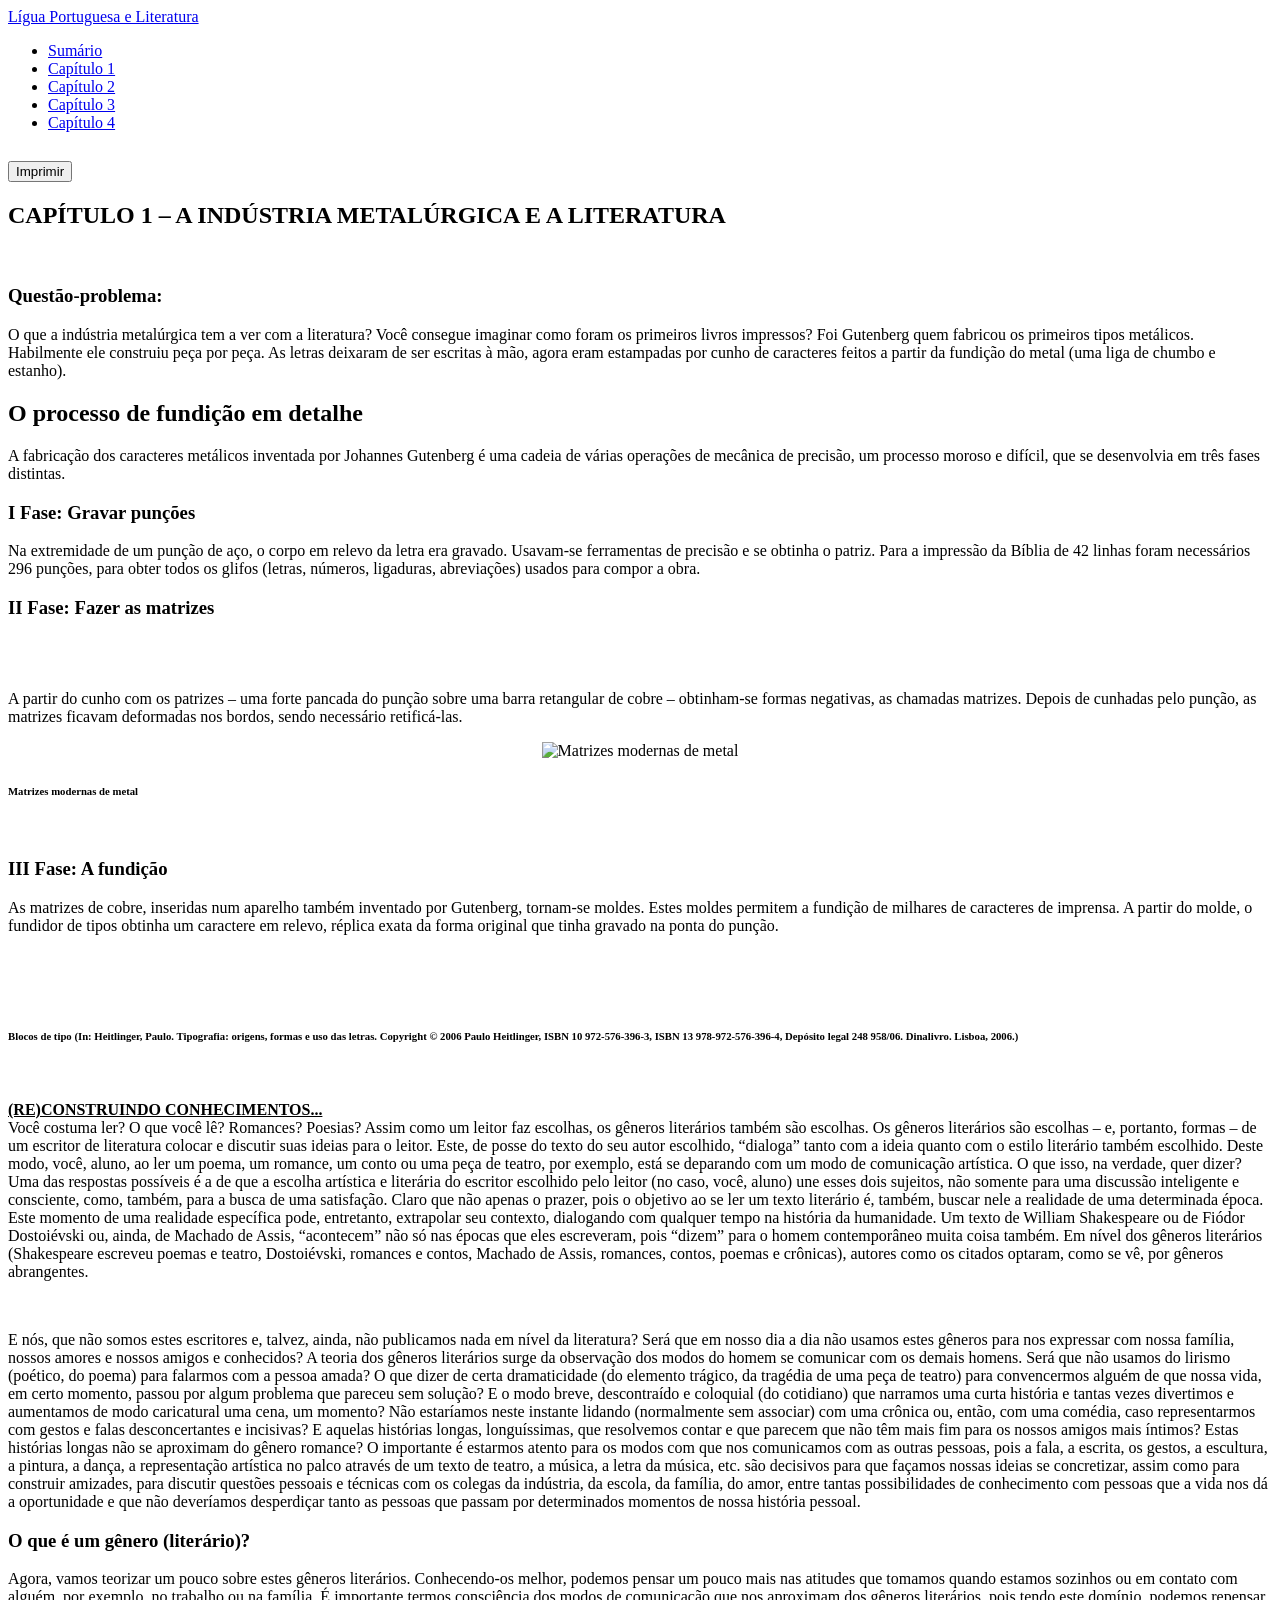
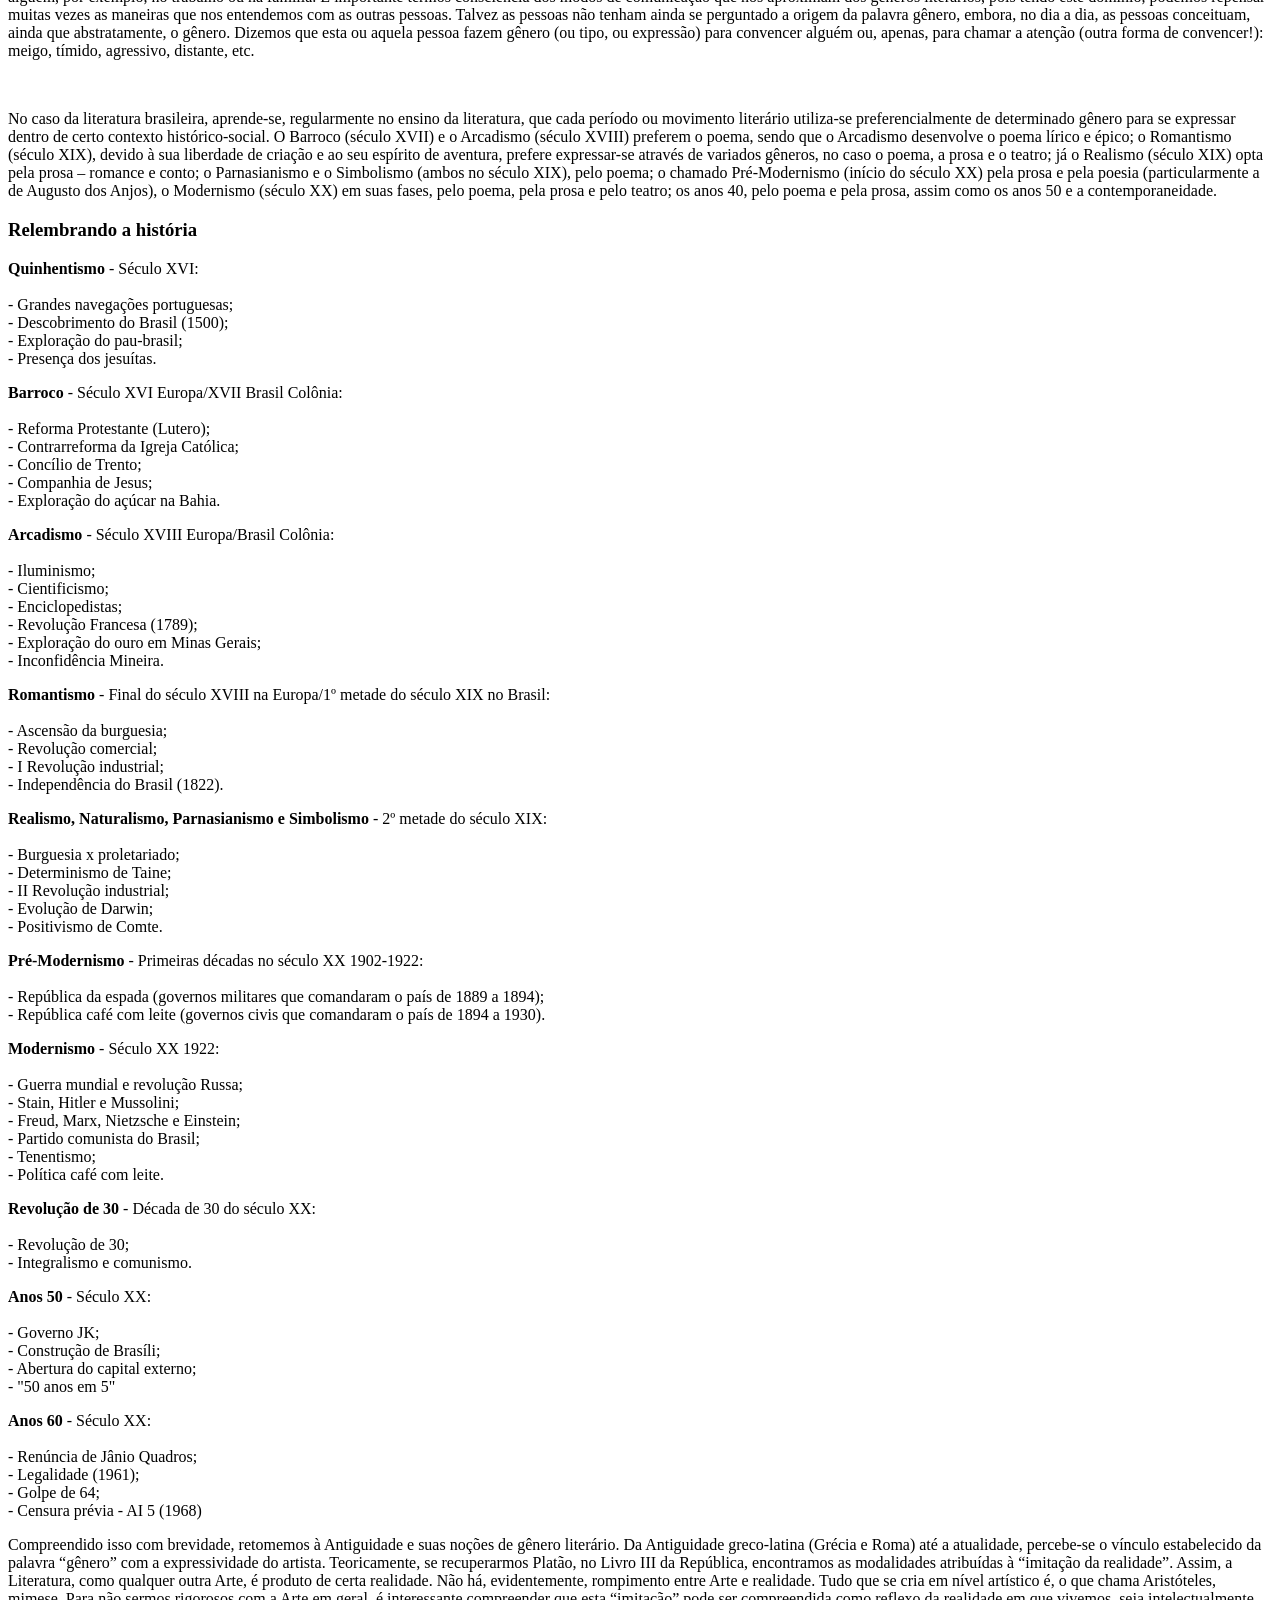
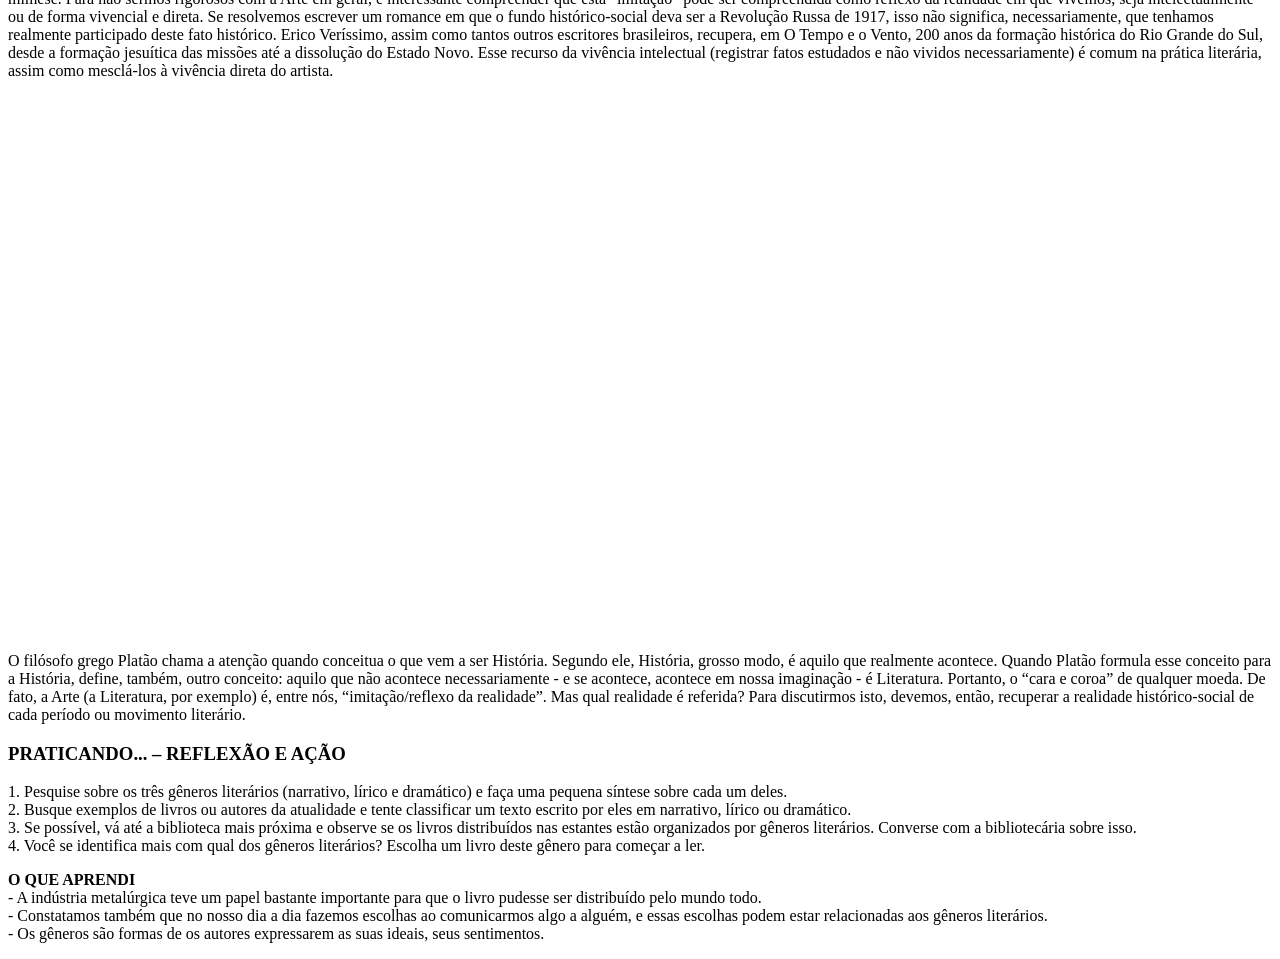
==== capitulo1.html @ 9f0abdf4 "." ====
<!DOCTYPE HTML>

<html>

<head>
	<title>Capítulo 1</title>
	<meta charset="utf-8" />
	<meta name="viewport" content="width=device-width, initial-scale=1, user-scalable=no" />
	<link rel="stylesheet" href="assets/css/main.css" />

	<noscript>
		<link rel="stylesheet" href="assets/css/noscript.css" /></noscript>
</head>

<body class="is-preload">

	<!-- Header -->
	<header id="header">
		<a href="index.html" class="title">Lígua Portuguesa e Literatura</a>
		<nav>
			<ul>
				<li><a href="index.html">Sumário</a></li>
				<li><a href="capitulo1.html" class="active">Capítulo 1</a></li>
				<li><a href="capitulo2.html">Capítulo 2</a></li>
				<li><a href="capitulo3.html">Capítulo 3</a></li>
				<li><a href="capitulo4.html">Capítulo 4</a></li>
			</ul>
		</nav>
	</header>

	<!-- Wrapper -->
	<div id="wrapper">
		<input type="button" style="margin-top: 1vw;" value="Imprimir" onClick="window.print()" />
		<!-- Main -->
		<section id="main" class="wrapper">
			<div class="inner">
				<h1 class="major">CAPÍTULO 1 – A INDÚSTRIA METALÚRGICA E A LITERATURA</h1>
				<span class="image fit"><img src="images/pic04.jpg" alt="" /></span>
				

				<h3><strong>Questão-problema:</strong></h3>
				<p>	O que a indústria metalúrgica tem a ver com a literatura? 
					Você consegue imaginar como foram os primeiros livros impressos?
					Foi Gutenberg quem fabricou os primeiros tipos metálicos. Habilmente ele construiu peça por peça. As letras deixaram de ser escritas à mão, 
					agora eram estampadas por cunho de caracteres feitos a partir da fundição do metal (uma liga de chumbo e estanho). 
				</p>

				<h2><strong>O processo de fundição em detalhe</strong></h2>
				<p> 
					A fabricação dos caracteres metálicos inventada por Johannes Gutenberg é uma cadeia de várias operações de mecânica de precisão, 
					um processo moroso e difícil, que se desenvolvia em três fases distintas.
				</p>	
					
				<h3><strong>I Fase: Gravar punções</strong></h3>
				
				<p>	
					Na extremidade de um punção de aço, o corpo em relevo da letra era gravado. Usavam-se ferramentas de precisão e se obtinha o patriz. 
					Para a impressão da Bíblia de 42 linhas foram necessários 296 punções, para obter todos os glifos (letras, números, ligaduras, abreviações) 
					usados para compor a obra.
				</p>

				<h3><strong>II Fase: Fazer as matrizes</strong></h3>
				
				<center>
					<img src="images/img2.png" alt="">
				</center>
				<br>

				<p>	
					A partir do cunho com os patrizes – uma forte pancada do punção sobre uma barra retangular de cobre – obtinham-se formas negativas, 
					as chamadas matrizes. Depois de cunhadas pelo punção, as matrizes ficavam deformadas nos bordos, sendo necessário retificá-las.
				</p>

				<center>
					<img src="images/img3.png" alt="Matrizes modernas de metal">
				</center>
				<h6>Matrizes modernas de metal</h6>
				<br>

				<h3><strong>III Fase: A fundição</strong></h3>

				<p>	
					As matrizes de cobre, inseridas num aparelho também inventado por Gutenberg, tornam-se moldes. Estes moldes permitem a 
					fundição de milhares de caracteres de imprensa. 
       				A partir do molde, o fundidor de tipos obtinha um caractere em relevo, réplica exata da forma original que tinha gravado na ponta do punção. 
				</p>

				<center>
					<img src="images/3.jpg" alt=""><br></br>
					<img src="images/4.jpg" alt="">
				</center>	
				
				<h6> 
					Blocos de tipo (In: Heitlinger, Paulo. Tipografia: origens, formas e uso das letras. Copyright © 2006
					Paulo Heitlinger, ISBN 10 972-576-396-3, ISBN 13 978-972-576-396-4, Depósito legal 248 958/06. Dinalivro. Lisboa, 2006.)
				</h6>
				<br>


				<p><strong><u>(RE)CONSTRUINDO CONHECIMENTOS...</u></strong><br>Você costuma ler? O que você lê? Romances? Poesias? Assim como um leitor faz 
					escolhas, os gêneros literários também são escolhas. Os gêneros literários são escolhas – e, portanto, formas – de um escritor 
					de literatura colocar e discutir suas ideias para o leitor. Este, de posse do texto do seu autor escolhido, “dialoga” tanto com 
					a ideia quanto com o estilo literário também escolhido. Deste modo, você, aluno, ao ler um poema, um romance, um conto ou uma 
					peça de teatro, por exemplo, está se deparando com um modo de comunicação artística. O que isso, na verdade, quer dizer? 
					Uma das respostas possíveis é a de que a escolha artística e literária do escritor escolhido pelo leitor (no caso, você, aluno) 
					une esses dois sujeitos, não somente para uma discussão inteligente e consciente, como, também, para a busca de uma satisfação. 
					Claro que não apenas o prazer, pois o objetivo ao se ler um texto literário é, também, buscar nele a realidade de uma determinada época. 
					Este momento de uma realidade específica pode, entretanto, extrapolar seu contexto, dialogando com qualquer tempo na história da humanidade. 
					Um texto de William Shakespeare ou de Fiódor Dostoiévski ou, ainda, de Machado de Assis, “acontecem” não só nas épocas que eles escreveram, 
					pois “dizem” para o homem contemporâneo muita coisa também. Em nível dos gêneros literários (Shakespeare escreveu poemas e teatro, 
					Dostoiévski, romances e contos, Machado de Assis, romances, contos, poemas e crônicas), autores como os citados optaram, como se vê, 
					por gêneros abrangentes. 
				</p>
				
					
					<span class="image fit"><img src="images/img4.png" alt="" /></span>
					<span class="image fit"><img src="images/img5.png" alt="" /></span>
					<span class="image fit"><img src="images/img6.png" alt="" /></span>
				
					<p>
						E nós, que não somos estes escritores e, talvez, ainda, não publicamos nada em nível da literatura? 
						Será que em nosso dia a dia não usamos estes gêneros para nos expressar com nossa família, nossos amores e 
						nossos amigos e conhecidos? A teoria dos gêneros literários surge da observação dos modos do homem se comunicar 
						com os demais homens. Será que não usamos do lirismo (poético, do poema) para falarmos com a pessoa amada? O que 
						dizer de certa dramaticidade (do elemento trágico, da tragédia de uma peça de teatro) para convencermos alguém de 
						que nossa vida, em certo momento, passou por algum problema que pareceu sem solução? E o modo breve, descontraído 
						e coloquial (do cotidiano) que narramos uma curta história e tantas vezes divertimos e aumentamos de modo caricatural 
						uma cena, um momento? Não estaríamos neste instante lidando (normalmente sem associar) com uma crônica ou, então, com 
						uma comédia, caso representarmos com gestos e falas desconcertantes e incisivas? E aquelas histórias longas, longuíssimas, 
						que resolvemos contar e que parecem que não têm mais fim para os nossos amigos mais íntimos? Estas histórias longas não se 
						aproximam do gênero romance? O importante é estarmos atento para os modos com que nos comunicamos com as outras pessoas, 
						pois a fala, a escrita, os gestos, a escultura, a pintura, a dança, a representação artística no palco através de um texto 
						de teatro, a música, a letra da música, etc. são decisivos para que façamos nossas ideias se concretizar, assim como para 
						construir amizades, para discutir questões pessoais e técnicas com os colegas da indústria, da escola, da família, do amor, 
						entre tantas possibilidades de conhecimento com pessoas que a vida nos dá a oportunidade e que não deveríamos desperdiçar 
						tanto as pessoas que passam por determinados momentos de nossa história pessoal.
					</p>

					<h3><strong>O que é um gênero (literário)?</strong></h3>

				<p>	
					Agora, vamos teorizar um pouco sobre estes gêneros literários. Conhecendo-os melhor, podemos pensar um pouco mais nas atitudes 
					que tomamos quando estamos sozinhos ou em contato com alguém, por exemplo, no trabalho ou na família. É importante termos 
					consciência dos modos de comunicação que nos aproximam dos gêneros literários, pois tendo este domínio, podemos repensar muitas 
					vezes as maneiras que nos entendemos com as outras pessoas. Talvez as pessoas não tenham ainda se perguntado a origem da palavra 
					gênero, embora, no dia a dia, as pessoas conceituam, ainda que abstratamente, o gênero. Dizemos que esta ou aquela pessoa fazem 
					gênero (ou tipo, ou expressão) para convencer alguém ou, apenas, para chamar a atenção (outra forma de convencer!): meigo, tímido, 
					agressivo, distante, etc.
				 </p>
				 
				 <span class="image fit"><img src="images/img7.png" alt="" /></span>

				<p>
					No caso da literatura brasileira, aprende-se, regularmente no ensino da literatura, que cada período ou movimento literário 
					utiliza-se preferencialmente de determinado gênero para se expressar dentro de certo contexto histórico-social. O Barroco (século XVII) 
					e o Arcadismo (século XVIII) preferem o poema, sendo que o Arcadismo desenvolve o poema lírico e épico; o Romantismo (século XIX), 
					devido à sua liberdade de criação e ao seu espírito de aventura, prefere expressar-se através de variados gêneros, no caso o poema, 
					a prosa e o teatro; já o Realismo (século XIX) opta pela prosa – romance e conto; o Parnasianismo e o Simbolismo (ambos no século XIX), 
					pelo poema; o chamado Pré-Modernismo (início do século XX) pela prosa e pela poesia (particularmente a de Augusto dos Anjos), 
					o Modernismo (século XX) em suas fases, pelo poema, pela prosa e pelo teatro; os anos 40, pelo poema e pela prosa, assim como os 
					anos 50 e a contemporaneidade. 
				</p>

				<h3><strong>Relembrando a história</strong></h3>

				<p>
					<b>	Quinhentismo</b> - Século XVI: <br><br>
					- Grandes navegações portuguesas; <br>
					- Descobrimento do Brasil (1500); <br>
					- Exploração do pau-brasil; <br>
					- Presença dos jesuítas. <br>
				</p>
				<p>
					<b>	Barroco</b> - Século XVI Europa/XVII Brasil Colônia: <br><br>
					- Reforma Protestante (Lutero); <br>
					- Contrarreforma da Igreja Católica; <br>
					- Concílio de Trento; <br>
					- Companhia de Jesus; <br>
					- Exploração do açúcar na Bahia. <br>
				</p>
				<p>
					<b>	Arcadismo</b> - Século XVIII Europa/Brasil Colônia: <br><br>
					- Iluminismo;<br>
					- Cientificismo;<br>
					- Enciclopedistas;<br>
					- Revolução Francesa (1789);<br>
					- Exploração do ouro em Minas Gerais;<br>
					- Inconfidência Mineira.<br>
				</p>
				
				<p>
					<b>	Romantismo </b> - Final do século XVIII na Europa/1º metade do século XIX no Brasil: <br><br>
					- Ascensão da burguesia;<br>
					- Revolução comercial;<br>
					- I Revolução industrial;<br>
					- Independência do Brasil (1822).<br>
				</p>
				<p>
					<b>	Realismo, Naturalismo, Parnasianismo e Simbolismo</b> - 2º metade do século XIX: <br><br>
					- Burguesia x proletariado;<br>
					- Determinismo de Taine;<br>
					- II Revolução industrial;<br>
					- Evolução de Darwin;<br>
					- Positivismo de Comte.<br>
				</p>
				<p>
					<b>	Pré-Modernismo</b> - Primeiras décadas no século XX 1902-1922: <br><br>
					- República da espada (governos militares que comandaram o país de 1889 a 1894);<br>
					- República café com leite (governos civis que comandaram o país de 1894 a 1930).<br>
				</p>
				<p>
					<b>	Modernismo</b> - Século XX 1922: <br><br>
					- Guerra mundial e revolução Russa; <br>
					- Stain, Hitler e Mussolini; <br>
					- Freud, Marx, Nietzsche e Einstein; <br>
					- Partido comunista do Brasil; <br>
					- Tenentismo; <br>
					- Política café com leite. <br>
				</p>
				<p>
					<b>	Revolução de 30</b> -  Década de 30 do século XX:<br><br>
					- Revolução de 30;<br>
					- Integralismo e comunismo.<br>
				</p>
				<p>
					<b>	Anos 50</b> - Século XX:<br><br>
					- Governo JK;<br>
					- Construção de Brasíli;<br>
					- Abertura do capital externo;<br>
					- "50 anos em 5" <br>
				</p>
				<p>
					<b>Anos 60</b> - Século XX: <br><br>
					- Renúncia de Jânio Quadros;<br>
					- Legalidade (1961);<br>
					- Golpe de 64;<br>
					- Censura prévia - AI 5 (1968)<br>
				</p>

				<p>
					Compreendido isso com brevidade, retomemos à Antiguidade e suas noções de gênero literário. Da Antiguidade 
					greco-latina (Grécia e Roma) até a atualidade, percebe-se o vínculo estabelecido da palavra “gênero” com a 
					expressividade do artista. Teoricamente, se recuperarmos Platão, no Livro III da República, encontramos as modalidades 
					atribuídas à “imitação da realidade”. Assim, a Literatura, como qualquer outra Arte, é produto de certa realidade. 
					Não há, evidentemente, rompimento entre Arte e realidade. Tudo que se cria em nível artístico é, o que chama Aristóteles, 
					mimese. Para não sermos rigorosos com a Arte em geral, é interessante compreender que esta “imitação” pode ser compreendida 
					como reflexo da realidade em que vivemos, seja intelectualmente ou de forma vivencial e direta. Se resolvemos escrever um 
					romance em que o fundo histórico-social deva ser a Revolução Russa de 1917, isso não significa, necessariamente, que tenhamos 
					realmente participado deste fato histórico. Erico Veríssimo, assim como tantos outros escritores brasileiros, recupera, em O Tempo 
					e o Vento, 200 anos da formação histórica do Rio Grande do Sul, desde a formação jesuítica das missões até a dissolução do Estado Novo. 
					Esse recurso da vivência intelectual (registrar fatos estudados e não vividos necessariamente) é comum na prática literária, assim como 
					mesclá-los à vivência direta do artista.

				</p> <br>

				<span class="image fit"><img src="images/img8.png" alt="" /></span>	

			<center>
				<iframe width="100%" height="500" src="https://www.youtube.com/embed/KnZgnpbXT2A" frameborder="0" allow="accelerometer; autoplay; 
				encrypted-media; gyroscope; picture-in-picture" allowfullscreen></iframe>
			</center>

			<p>
				O filósofo grego Platão chama a atenção quando conceitua o que vem a ser História. Segundo ele, História, grosso modo, é aquilo 
				que realmente acontece. Quando Platão formula esse conceito para a História, define, também, outro conceito: aquilo que não acontece 
				necessariamente - e se acontece, acontece em nossa imaginação - é Literatura. Portanto, o “cara e coroa” de qualquer moeda. De fato, 
				a Arte (a Literatura, por exemplo) é, entre nós, “imitação/reflexo da realidade”. Mas qual realidade é referida? Para discutirmos isto, 
				devemos, então, recuperar a realidade histórico-social de cada período ou movimento literário. 
			</p>

			<h3><strong>PRATICANDO... – REFLEXÃO E AÇÃO </strong></h3>

			<p>
				1.	Pesquise sobre os três gêneros literários (narrativo, lírico e dramático) e faça uma pequena síntese sobre cada um deles. <br>
				2.	Busque exemplos de livros ou autores da atualidade e tente classificar um texto escrito por eles em narrativo, lírico ou dramático. <br>
				3.	Se possível, vá até a biblioteca mais próxima e observe se os livros distribuídos nas estantes estão organizados por gêneros literários. Converse com a bibliotecária sobre isso. <br>
				4.	Você se identifica mais com qual dos gêneros literários? Escolha um livro deste gênero para começar a ler. <br>

			</p>

			<p>
				<b>O QUE APRENDI </b> <br>
				- A indústria metalúrgica teve um papel bastante importante para que o livro pudesse ser distribuído pelo mundo todo. <br>
				- Constatamos também que no nosso dia a dia fazemos escolhas ao comunicarmos algo a alguém, e essas escolhas podem estar relacionadas aos gêneros literários. <br>
				- Os gêneros são formas de os autores expressarem as suas ideais, seus sentimentos. <br>


			</p>
			
				</div>









		</section>

	</div>

	<!-- Scripts -->
	<script src="assets/js/jquery.min.js"></script>
	<script src="assets/js/jquery.scrollex.min.js"></script>
	<script src="assets/js/jquery.scrolly.min.js"></script>
	<script src="assets/js/browser.min.js"></script>
	<script src="assets/js/breakpoints.min.js"></script>
	<script src="assets/js/util.js"></script>
	<script src="assets/js/main.js"></script>

</body>

</html>
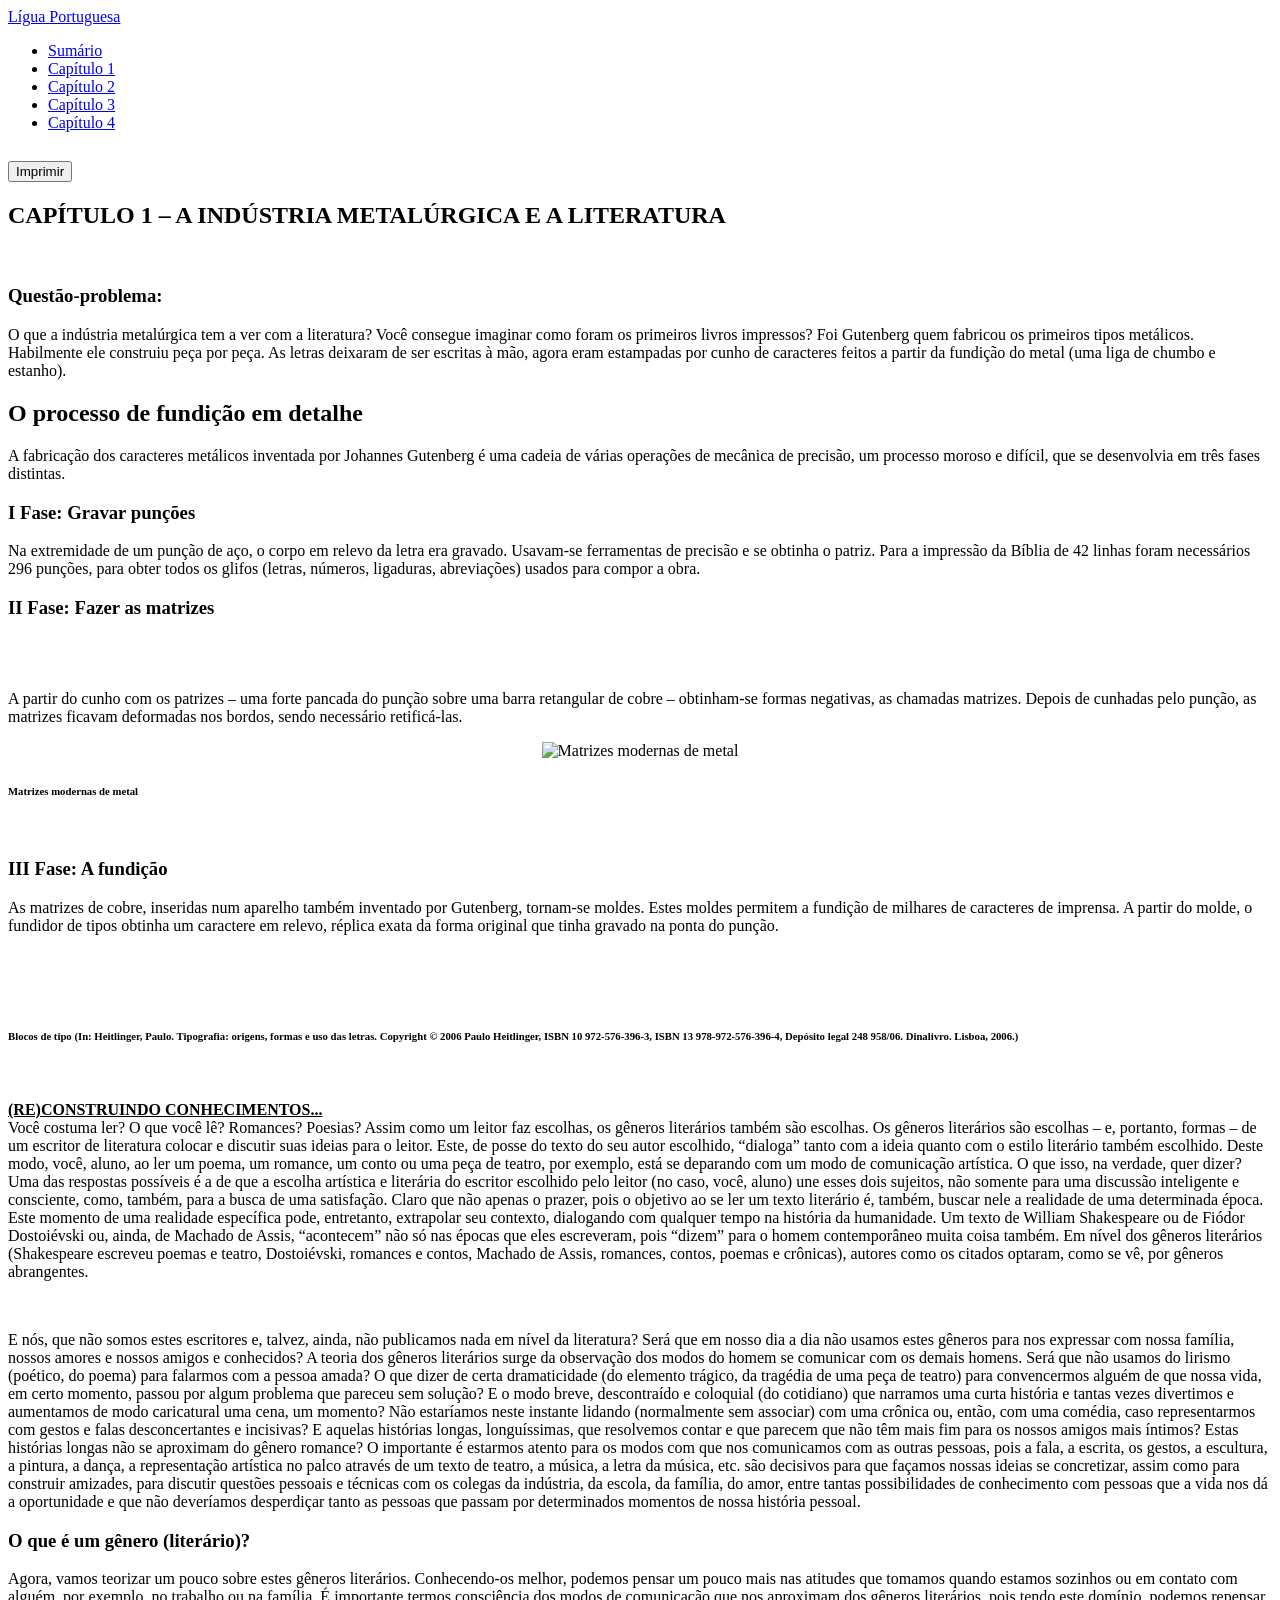
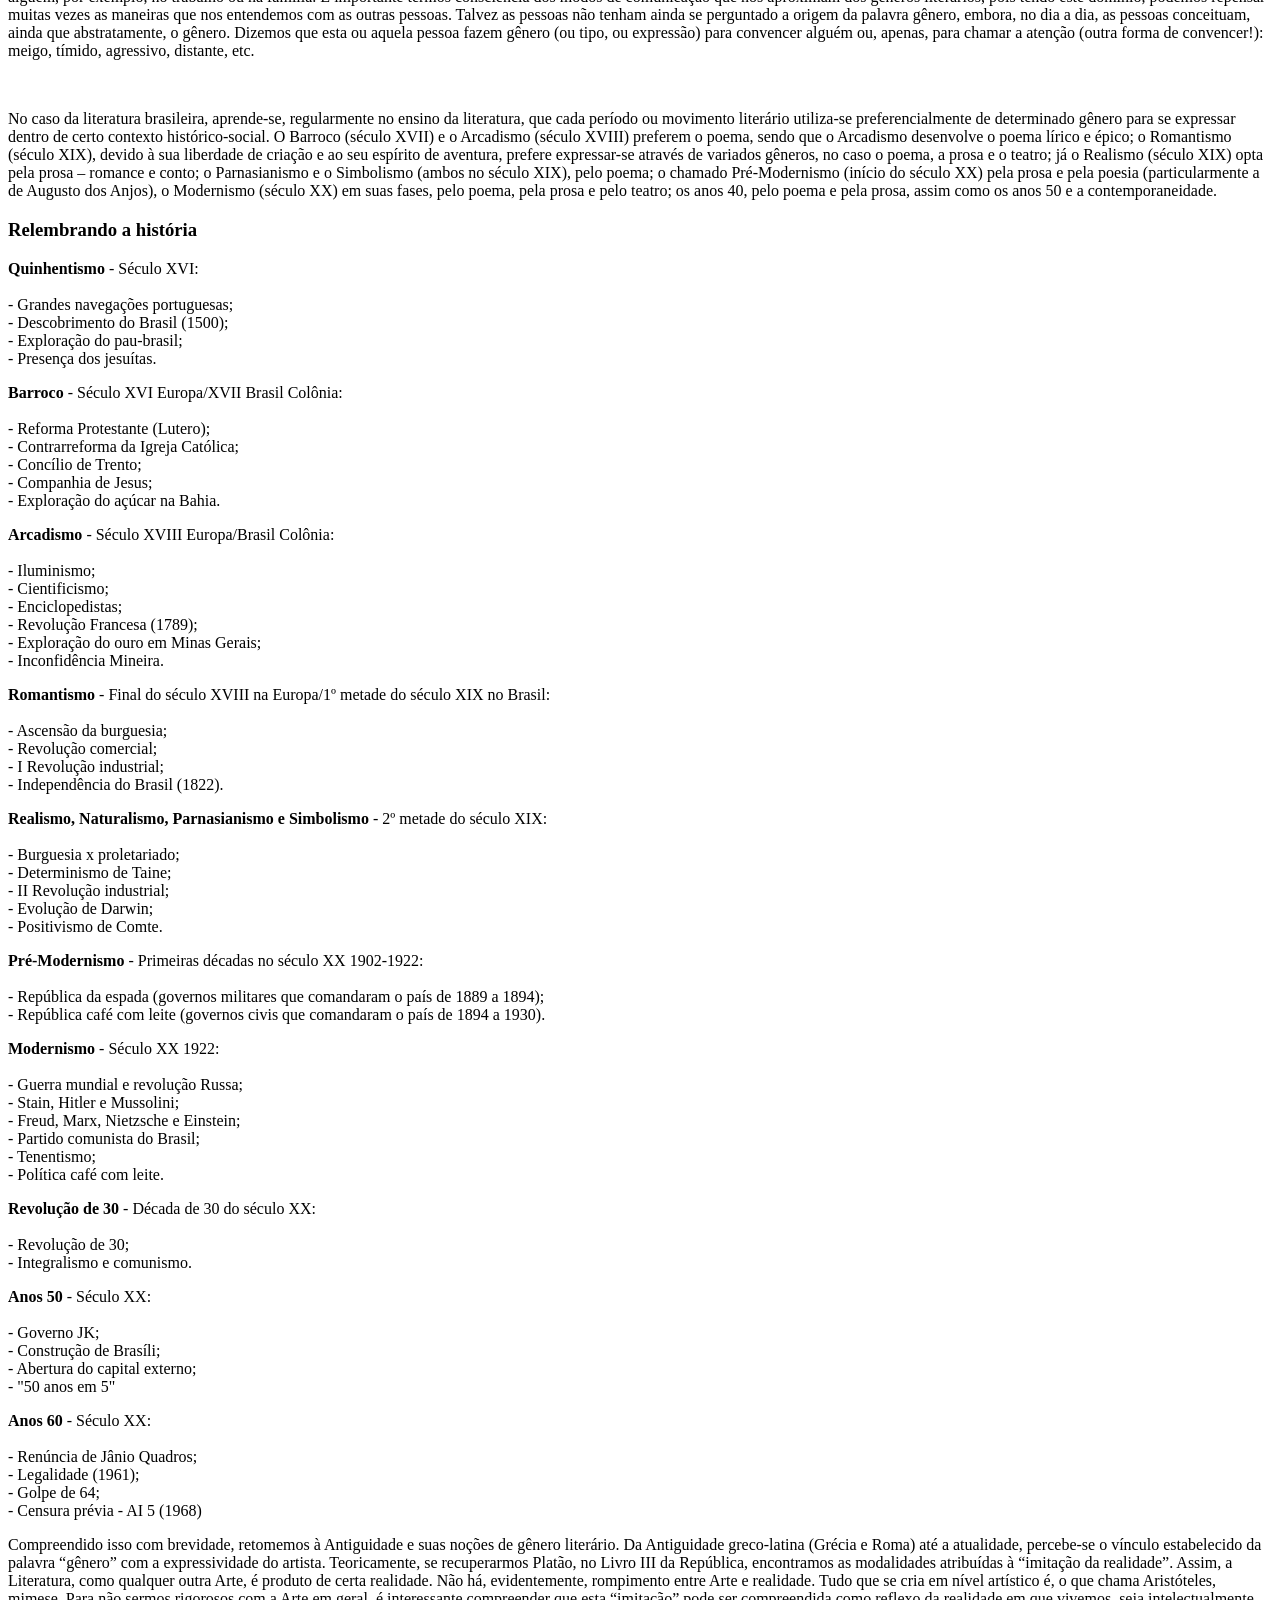
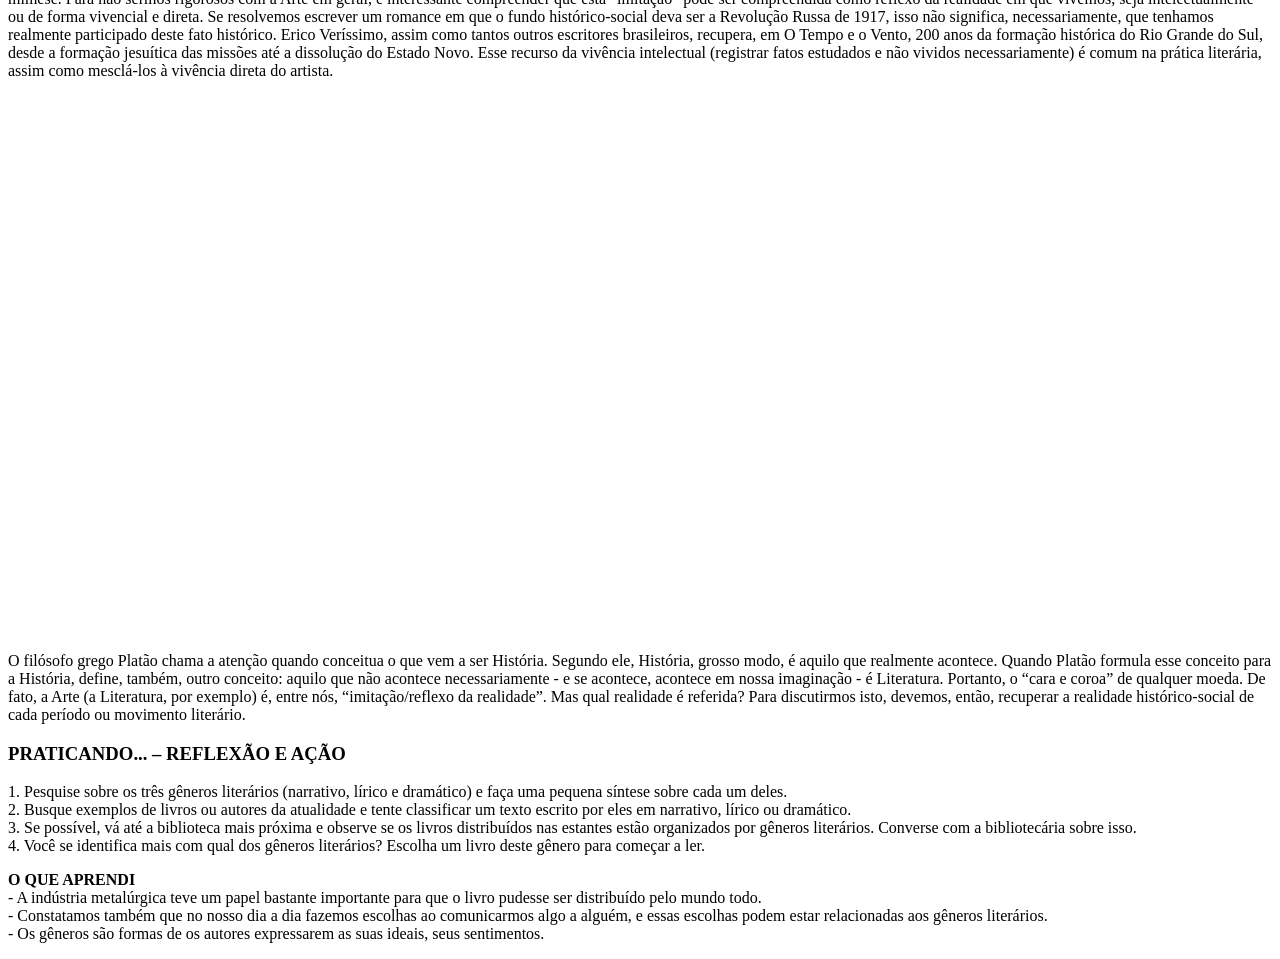
==== commit 07c6142f: "." ====
--- a/capitulo1.html
+++ b/capitulo1.html
@@ -16,7 +16,7 @@
 
 	<!-- Header -->
 	<header id="header">
-		<a href="index.html" class="title">Lígua Portuguesa e Literatura</a>
+		<a href="index.html" class="title">Lígua Portuguesa</a>
 		<nav>
 			<ul>
 				<li><a href="index.html">Sumário</a></li>
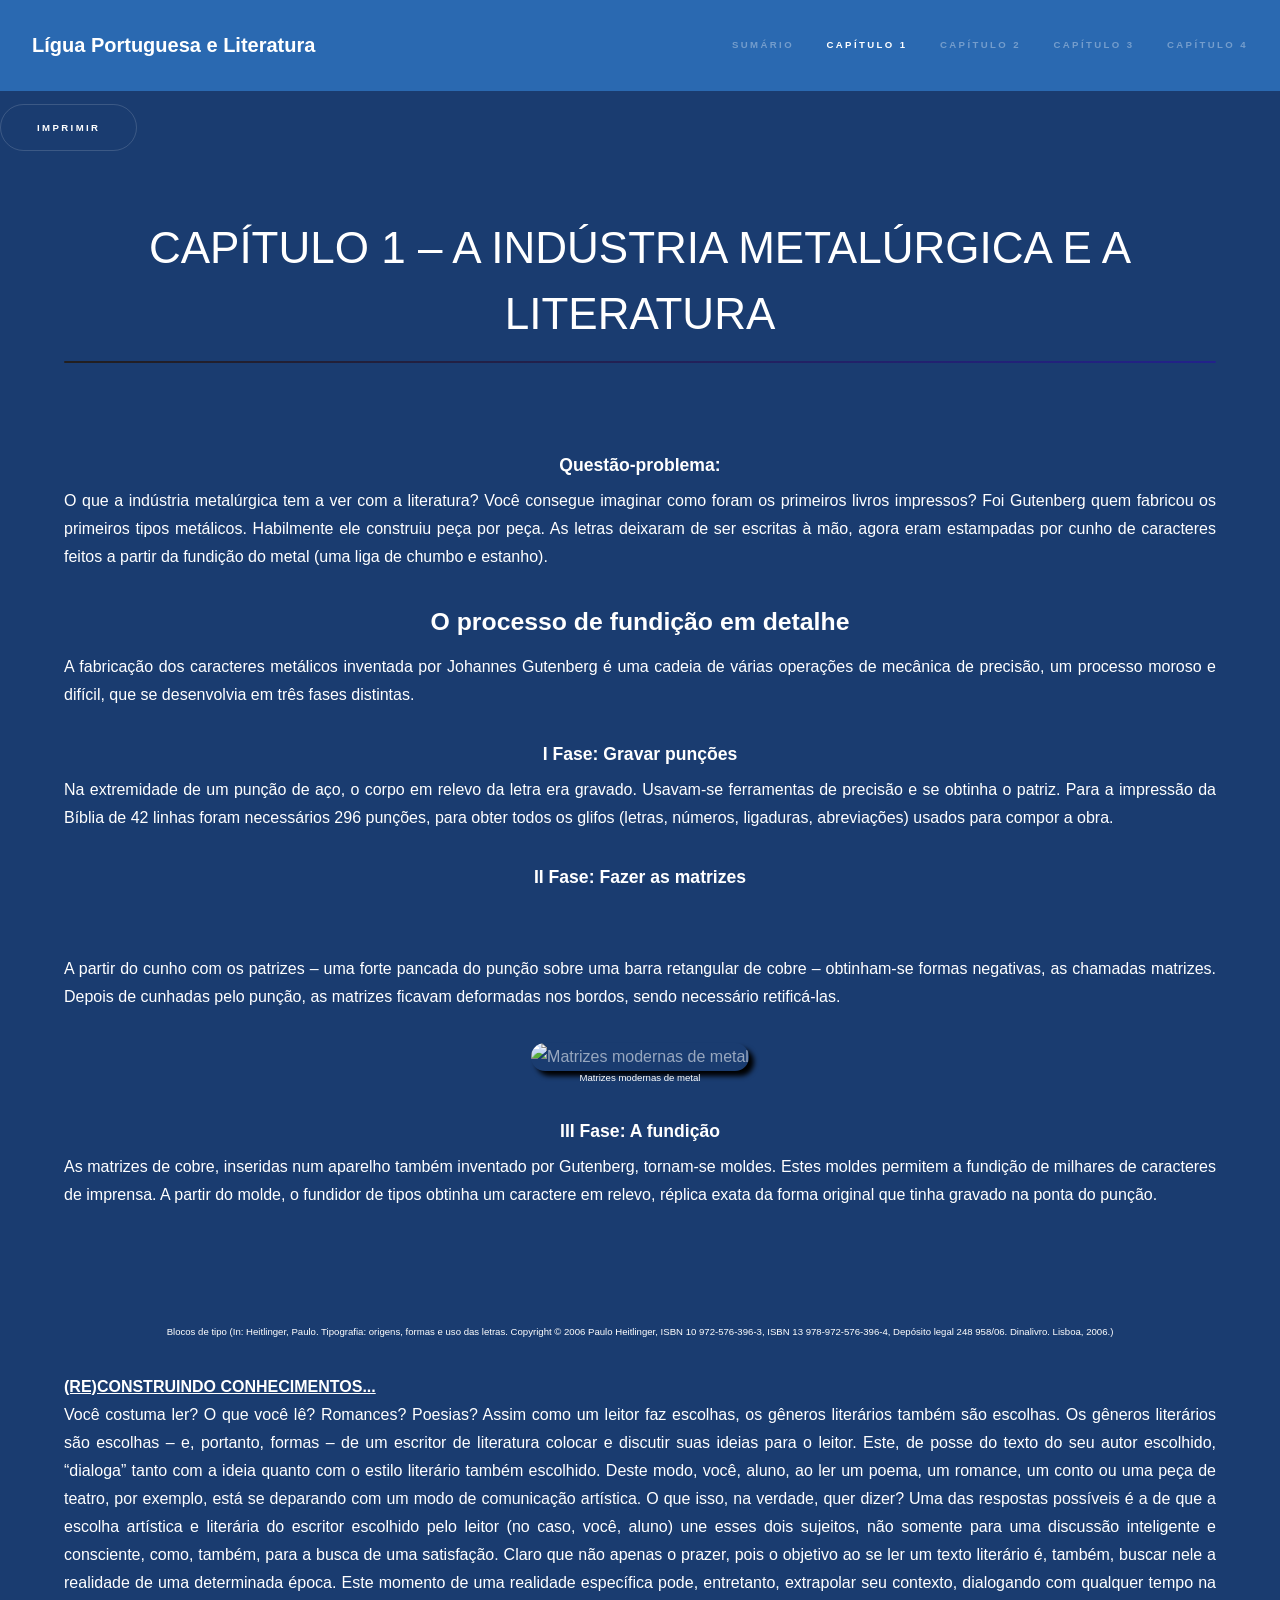
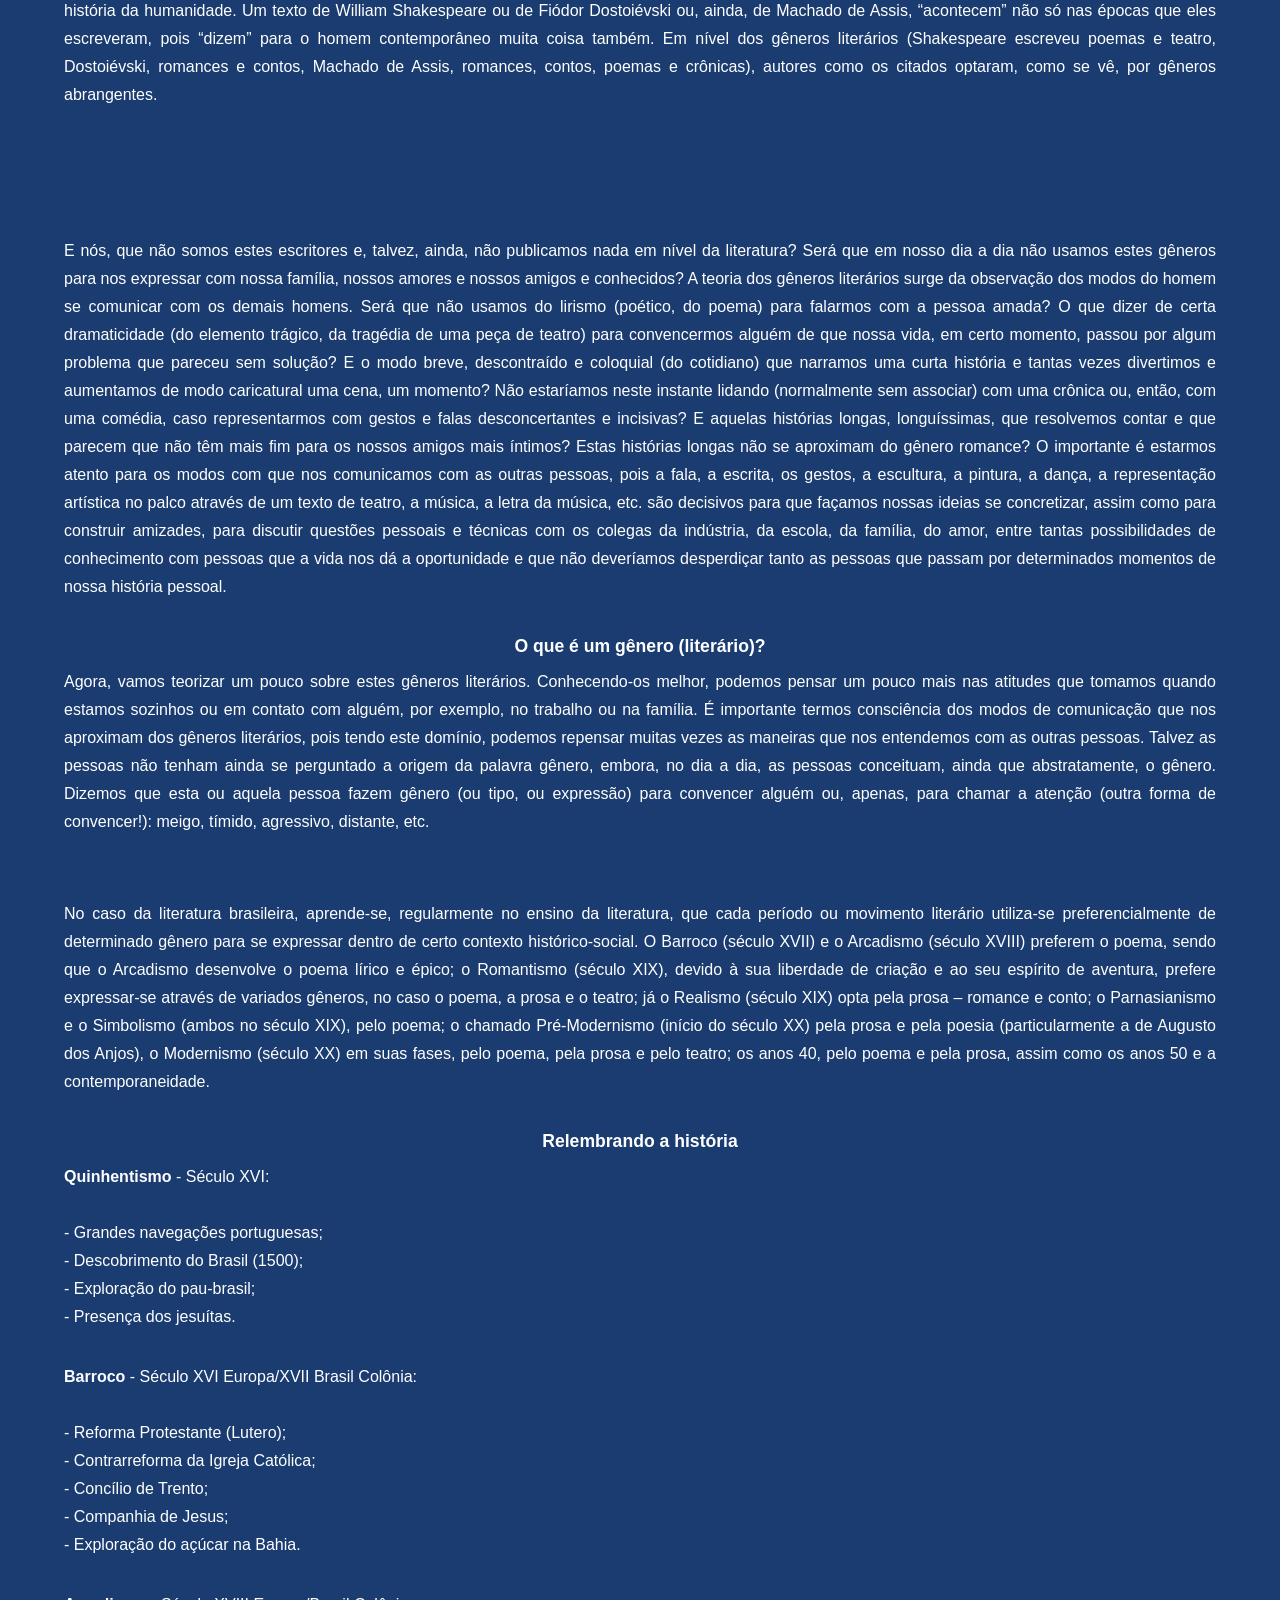
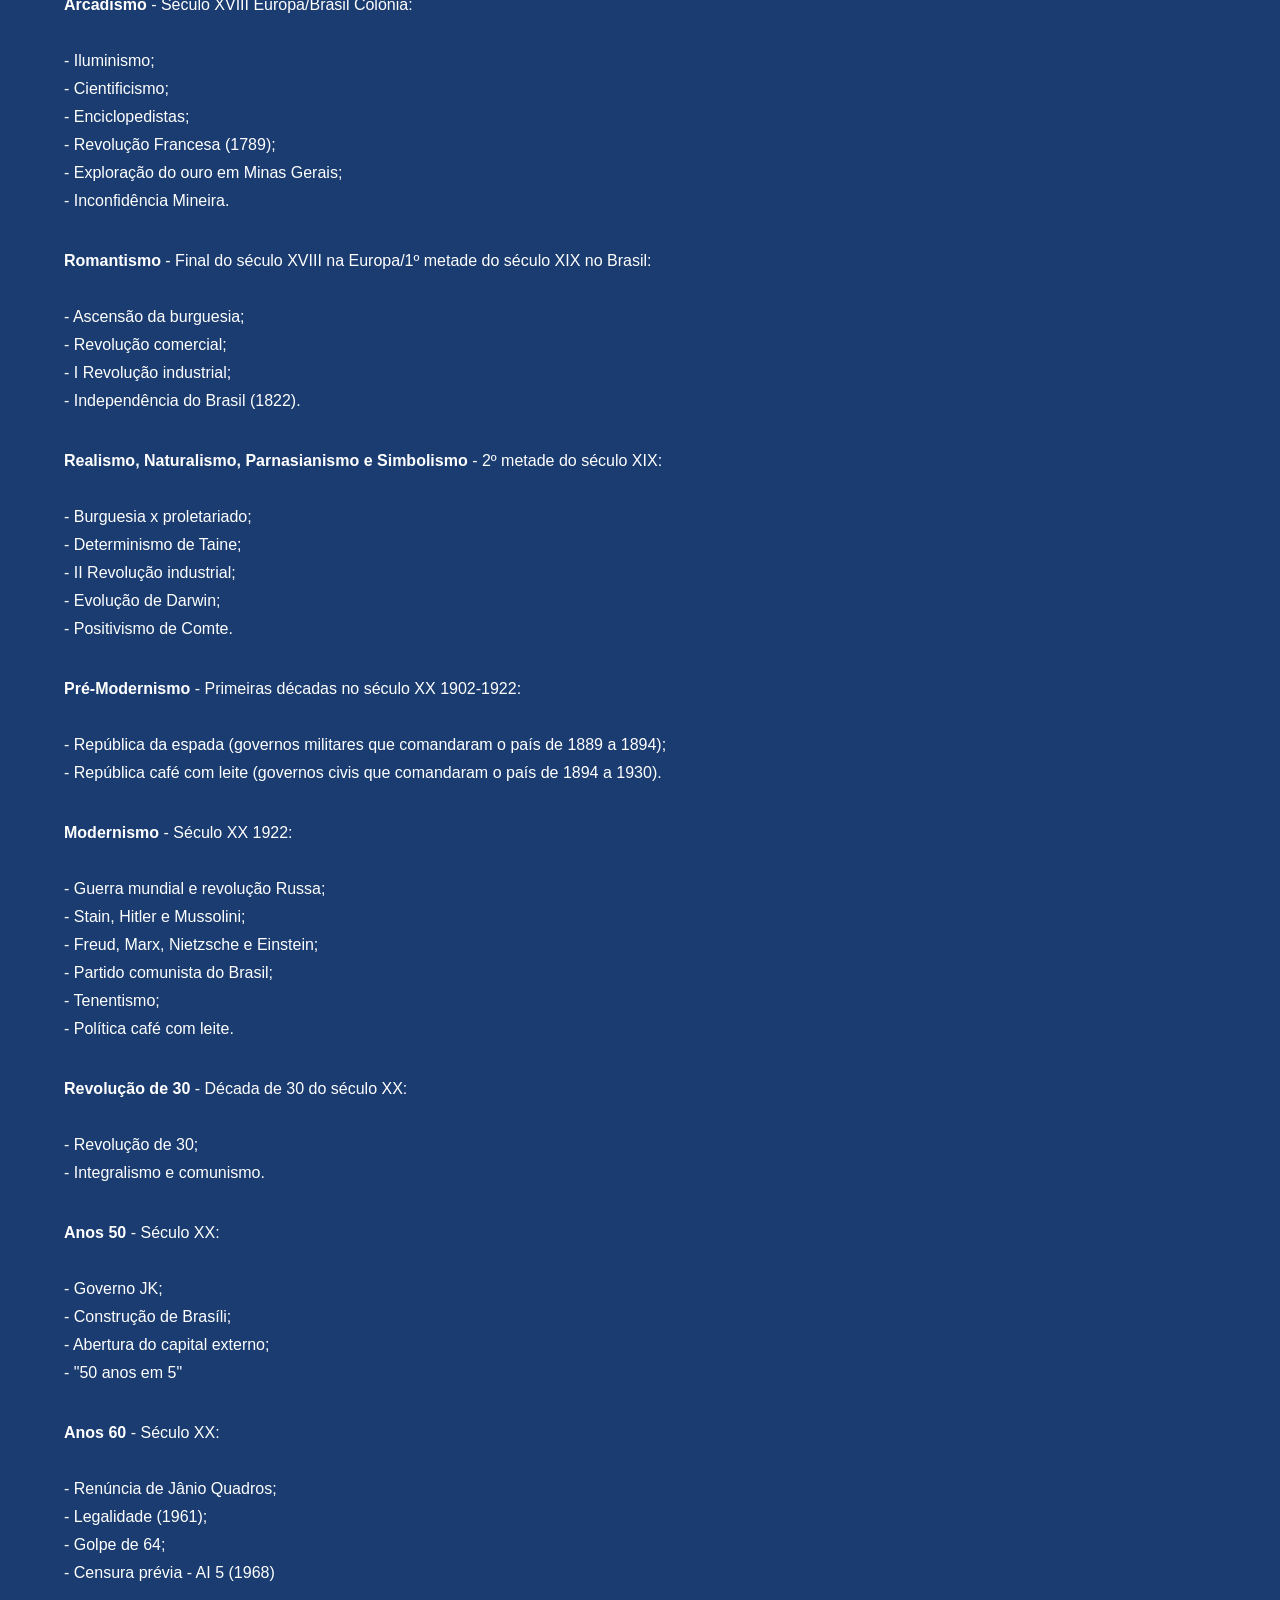
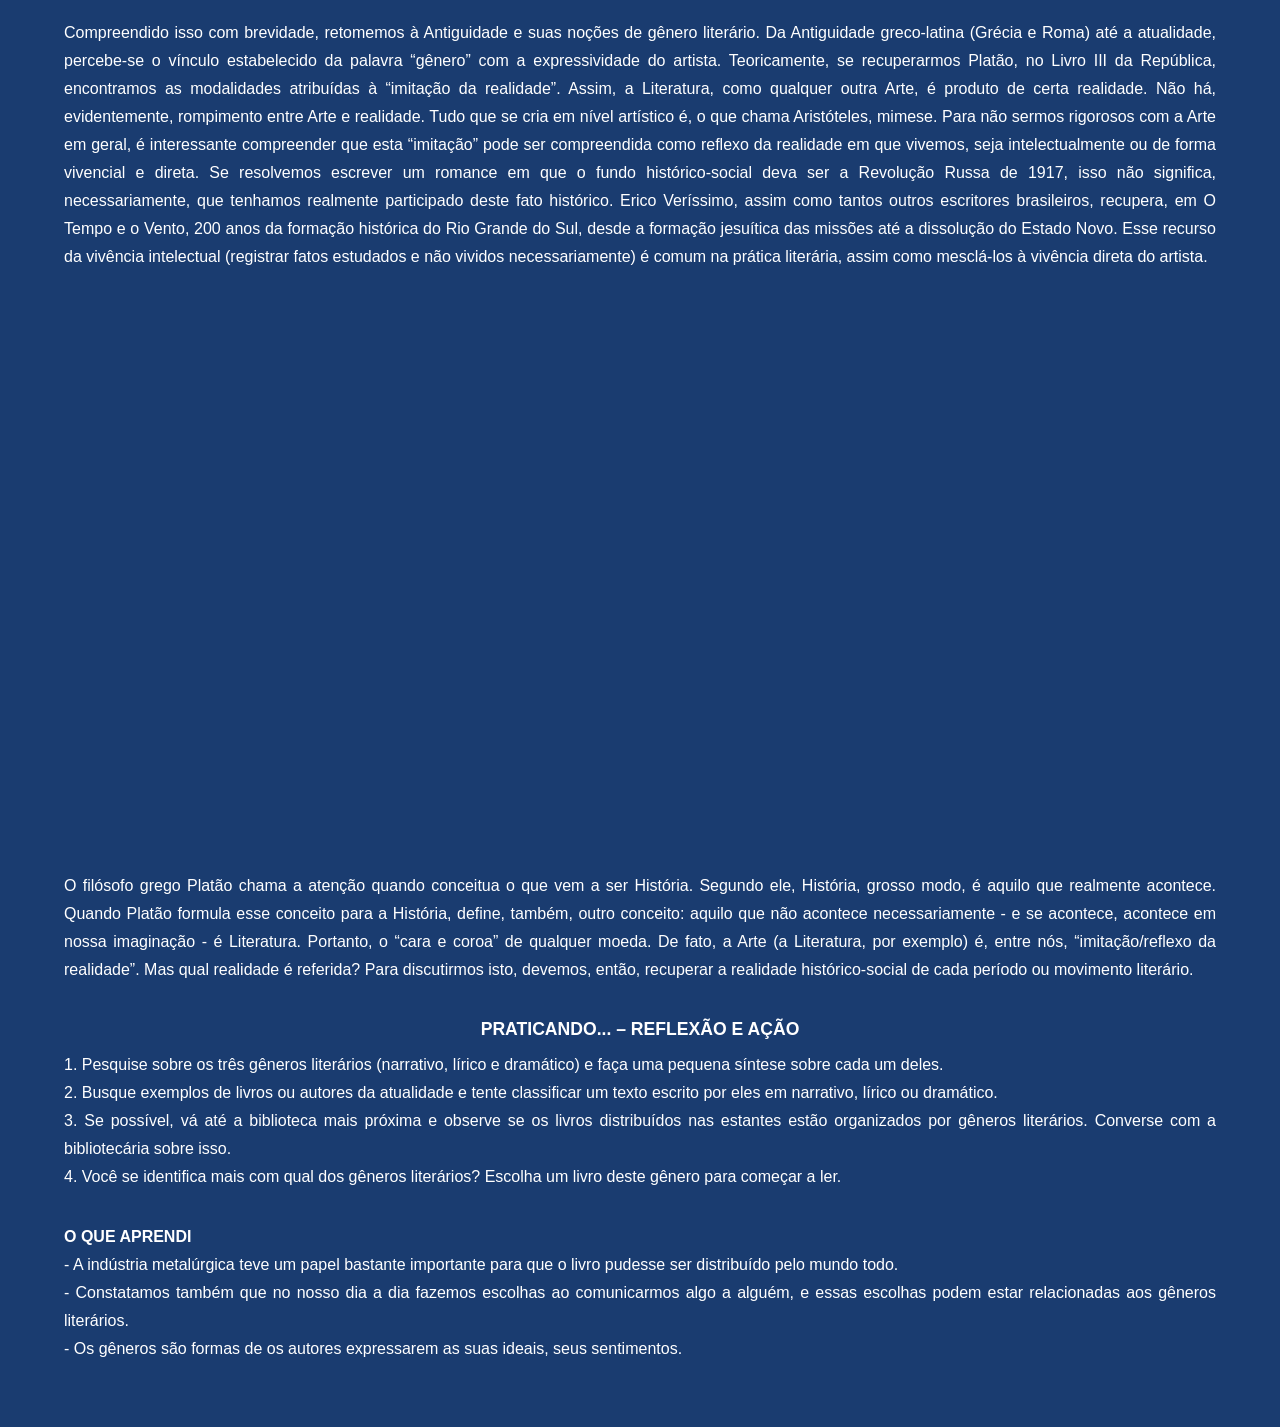
==== commit 5a530f22: "." ====
--- a/capitulo1.html
+++ b/capitulo1.html
@@ -16,7 +16,7 @@
 
 	<!-- Header -->
 	<header id="header">
-		<a href="index.html" class="title">Lígua Portuguesa</a>
+		<a href="index.html" class="title">Lígua Portuguesa e Literatura</a>
 		<nav>
 			<ul>
 				<li><a href="index.html">Sumário</a></li>
--- a/assets/css/main.css
+++ b/assets/css/main.css
@@ -0,0 +1,4076 @@
+@import url(fontawesome-all.min.css);
+
+html,
+body,
+div,
+span,
+applet,
+object,
+iframe,
+h1,
+h2,
+h3,
+h4,
+h5,
+h6,
+p,
+blockquote,
+pre,
+a,
+abbr,
+acronym,
+address,
+big,
+cite,
+code,
+del,
+dfn,
+em,
+img,
+ins,
+kbd,
+q,
+s,
+samp,
+small,
+strike,
+strong,
+sub,
+sup,
+tt,
+var,
+b,
+u,
+i,
+center,
+dl,
+dt,
+dd,
+ol,
+ul,
+li,
+fieldset,
+form,
+label,
+legend,
+table,
+caption,
+tbody,
+tfoot,
+thead,
+tr,
+th,
+td,
+article,
+aside,
+canvas,
+details,
+embed,
+figure,
+figcaption,
+footer,
+header,
+hgroup,
+menu,
+nav,
+output,
+ruby,
+section,
+summary,
+time,
+mark,
+audio,
+video {
+	margin: 0;
+	padding: 0;
+	border: 0;
+	font-size: 100%;
+	font: inherit;
+	vertical-align: baseline;
+}
+
+article,
+aside,
+details,
+figcaption,
+figure,
+footer,
+header,
+hgroup,
+menu,
+nav,
+section {
+	display: block;
+}
+
+body {
+	line-height: 1;
+}
+
+ol,
+ul {
+	list-style: none;
+}
+
+blockquote,
+q {
+	quotes: none;
+}
+
+/* texto */
+p {
+	color: #ffffff;
+}
+
+/* image */
+img {
+	margin-left: 0px;
+	padding: 0;
+	border: 0;
+	border-radius: 20px;
+	box-shadow: 5px 5px 5px black;
+	
+}
+
+.imagem{
+	margin-left: 400px;
+	padding: 0;
+	border: 0;
+	border-radius: 20px;
+	box-shadow: 5px 5px 5px black;
+	
+}
+
+blockquote:before,
+blockquote:after,
+q:before,
+q:after {
+	content: '';
+	content: none;
+}
+
+table {
+	border-collapse: collapse;
+	border-spacing: 0;
+}
+
+body {
+	-webkit-text-size-adjust: none;
+}
+
+mark {
+	background-color: transparent;
+	color: inherit;
+}
+
+input::-moz-focus-inner {
+	border: 0;
+	padding: 0;
+}
+
+input,
+select,
+textarea {
+	-moz-appearance: none;
+	-webkit-appearance: none;
+	-ms-appearance: none;
+	appearance: none;
+}
+
+/* Basic */
+
+@-ms-viewport {
+	width: device-width;
+}
+
+body {
+	-ms-overflow-style: scrollbar;
+}
+
+@media screen and (max-width: 480px) {
+
+	html,
+	body {
+		min-width: 320px;
+	}
+
+}
+
+html {
+	box-sizing: border-box;
+}
+
+*,
+*:before,
+*:after {
+	box-sizing: inherit;
+}
+
+body {
+	background: rgb(26, 60, 112);
+}
+
+body.is-preload *,
+body.is-preload *:before,
+body.is-preload *:after {
+	-moz-animation: none !important;
+	-webkit-animation: none !important;
+	-ms-animation: none !important;
+	animation: none !important;
+	-moz-transition: none !important;
+	-webkit-transition: none !important;
+	-ms-transition: none !important;
+	transition: none !important;
+}
+
+/* Type */
+
+body,
+input,
+select,
+textarea {
+	color: rgba(255, 255, 255, 0.55);
+	font-family: 'Roboto', sans-serif;
+	font-size: 18.5pt;
+	font-weight: normal;
+	line-height: 1.75;
+}
+
+@media screen and (max-width: 1680px) {
+
+	body,
+	input,
+	select,
+	textarea {
+		font-size: 13pt;
+	}
+
+}
+
+@media screen and (max-width: 1280px) {
+
+	body,
+	input,
+	select,
+	textarea {
+		font-size: 12pt;
+	}
+
+}
+
+@media screen and (max-width: 360px) {
+
+	body,
+	input,
+	select,
+	textarea {
+		font-size: 11pt;
+	}
+
+}
+
+a {
+	-moz-transition: color 0.2s ease, border-bottom-color 0.2s ease;
+	-webkit-transition: color 0.2s ease, border-bottom-color 0.2s ease;
+	-ms-transition: color 0.2s ease, border-bottom-color 0.2s ease;
+	transition: color 0.2s ease, border-bottom-color 0.2s ease;
+	border-bottom: dotted 1px rgba(255, 255, 255, 0.35);
+	color: inherit;
+	text-decoration: none;
+}
+
+a:hover {
+	border-bottom-color: transparent;
+	color: #ffffff;
+}
+
+strong,
+b {
+	color: #ffffff;
+	font-weight: bold;
+}
+
+em,
+i {
+	font-style: italic;
+}
+
+p {
+	margin: 0 0 2em 0;
+	text-align: justify !important;
+	color: #ffffff;
+}
+
+h1,
+h2,
+h3,
+h4,
+h5,
+h6 {
+	color: #ffffff;
+	
+	line-height: 1.5;
+	margin: 0 0 0.5em 0;
+}
+
+h1 a,
+h2 a,
+h3 a,
+h4 a,
+h5 a,
+h6 a {
+	color: inherit;
+	text-decoration: none;
+}
+
+h1 {
+	font-size: 2.75em;
+	text-align: center;
+}
+
+h1.major {
+	margin: 0 0 1.3em 0;
+	position: relative;
+	padding-bottom: 0.35em;
+}
+
+h1.major:after {
+	background-image: -moz-linear-gradient(to right, black, rgb(70, 38, 252));
+	background-image: -webkit-linear-gradient(to right, black, rgb(69, 69, 243));
+	background-image: -ms-linear-gradient(to right, black, rgb(68, 68, 238));
+	background-image: linear-gradient(to right, rgb(34, 31, 31), rgb(34, 34, 139));
+	-moz-transition: max-width 0.2s ease;
+	-webkit-transition: max-width 0.2s ease;
+	-ms-transition: max-width 0.2s ease;
+	transition: max-width 0.2s ease;
+	border-radius: 0.2em;
+	bottom: 0;
+	content: '';
+	height: 0.05em;
+	position: absolute;
+	right: 0;
+	width: 100%;
+}
+
+h2 {
+	font-size: 1.55em;
+	text-align: center;
+}
+
+h3 {
+	font-size: 1.1em;
+	text-align: center;
+	
+	
+}
+
+h4 {
+	font-size: 1em;
+	text-align: center;
+}
+
+h5 {
+	font-size: 0.5em;
+	
+}
+
+h6 {
+	font-size: 0.6em;
+	text-align: center;
+}
+
+@media screen and (max-width: 736px) {
+
+	h1 {
+		font-size: 2em;
+	}
+
+	h2 {
+		font-size: 1.25em;
+	}
+
+	h3 {
+		font-size: 1em;
+		
+	}
+
+	h4 {
+		font-size: 0.8em;
+	}
+
+	h5 {
+		font-size: 0.6em;
+	}
+
+	h6 {
+		font-size: 0.6em;
+	}
+
+}
+
+sub {
+	font-size: 0.8em;
+	position: relative;
+	top: 0.5em;
+}
+
+sup {
+	font-size: 0.8em;
+	position: relative;
+	top: -0.5em;
+}
+
+blockquote {
+	border-left: solid 4px rgba(255, 255, 255, 0.15);
+	font-style: italic;
+	margin: 0 0 2em 0;
+	padding: 0.5em 0 0.5em 2em;
+}
+
+code {
+	background: rgba(255, 255, 255, 0.05);
+	border-radius: 0.25em;
+	border: solid 1px rgba(255, 255, 255, 0.15);
+	font-family: "Courier New", monospace;
+	font-size: 0.9em;
+	margin: 0 0.25em;
+	padding: 0.25em 0.65em;
+}
+
+pre {
+	-webkit-overflow-scrolling: touch;
+	font-family: "Courier New", monospace;
+	font-size: 0.9em;
+	margin: 0 0 2em 0;
+}
+
+pre code {
+	display: block;
+	line-height: 1.75em;
+	padding: 1em 1.5em;
+	overflow-x: auto;
+}
+
+hr {
+	border: 0;
+	border-bottom: solid 1px rgba(255, 255, 255, 0.15);
+	margin: 2em 0;
+}
+
+hr.major {
+	margin: 3em 0;
+}
+
+.align-left {
+	text-align: left;
+}
+
+.align-center {
+	text-align: center;
+}
+
+.align-right {
+	text-align: right;
+}
+
+/* Row */
+
+.row {
+	display: flex;
+	flex-wrap: wrap;
+	box-sizing: border-box;
+	align-items: stretch;
+}
+
+.row>* {
+	box-sizing: border-box;
+}
+
+.row.gtr-uniform>*> :last-child {
+	margin-bottom: 0;
+}
+
+.row.aln-left {
+	justify-content: flex-start;
+}
+
+.row.aln-center {
+	justify-content: center;
+}
+
+.row.aln-right {
+	justify-content: flex-end;
+}
+
+.row.aln-top {
+	align-items: flex-start;
+}
+
+.row.aln-middle {
+	align-items: center;
+}
+
+.row.aln-bottom {
+	align-items: flex-end;
+}
+
+.row>.imp {
+	order: -1;
+}
+
+.row>.col-1 {
+	width: 8.33333%;
+}
+
+.row>.off-1 {
+	margin-left: 8.33333%;
+}
+
+.row>.col-2 {
+	width: 16.66667%;
+}
+
+.row>.off-2 {
+	margin-left: 16.66667%;
+}
+
+.row>.col-3 {
+	width: 25%;
+}
+
+.row>.off-3 {
+	margin-left: 25%;
+}
+
+.row>.col-4 {
+	width: 33.33333%;
+}
+
+.row>.off-4 {
+	margin-left: 33.33333%;
+}
+
+.row>.col-5 {
+	width: 41.66667%;
+}
+
+.row>.off-5 {
+	margin-left: 41.66667%;
+}
+
+.row>.col-6 {
+	width: 50%;
+}
+
+.row>.off-6 {
+	margin-left: 50%;
+}
+
+.row>.col-7 {
+	width: 58.33333%;
+}
+
+.row>.off-7 {
+	margin-left: 58.33333%;
+}
+
+.row>.col-8 {
+	width: 66.66667%;
+}
+
+.row>.off-8 {
+	margin-left: 66.66667%;
+}
+
+.row>.col-9 {
+	width: 75%;
+}
+
+.row>.off-9 {
+	margin-left: 75%;
+}
+
+.row>.col-10 {
+	width: 83.33333%;
+}
+
+.row>.off-10 {
+	margin-left: 83.33333%;
+}
+
+.row>.col-11 {
+	width: 91.66667%;
+}
+
+.row>.off-11 {
+	margin-left: 91.66667%;
+}
+
+.row>.col-12 {
+	width: 100%;
+}
+
+.row>.off-12 {
+	margin-left: 100%;
+}
+
+.row.gtr-0 {
+	margin-top: 0;
+	margin-left: 0em;
+}
+
+.row.gtr-0>* {
+	padding: 0 0 0 0em;
+}
+
+.row.gtr-0.gtr-uniform {
+	margin-top: 0em;
+}
+
+.row.gtr-0.gtr-uniform>* {
+	padding-top: 0em;
+}
+
+.row.gtr-25 {
+	margin-top: 0;
+	margin-left: -0.375em;
+}
+
+.row.gtr-25>* {
+	padding: 0 0 0 0.375em;
+}
+
+.row.gtr-25.gtr-uniform {
+	margin-top: -0.375em;
+}
+
+.row.gtr-25.gtr-uniform>* {
+	padding-top: 0.375em;
+}
+
+.row.gtr-50 {
+	margin-top: 0;
+	margin-left: -0.75em;
+}
+
+.row.gtr-50>* {
+	padding: 0 0 0 0.75em;
+}
+
+.row.gtr-50.gtr-uniform {
+	margin-top: -0.75em;
+}
+
+.row.gtr-50.gtr-uniform>* {
+	padding-top: 0.75em;
+}
+
+.row {
+	margin-top: 0;
+	margin-left: -1.5em;
+}
+
+.row>* {
+	padding: 0 0 0 1.5em;
+}
+
+.row.gtr-uniform {
+	margin-top: -1.5em;
+}
+
+.row.gtr-uniform>* {
+	padding-top: 1.5em;
+}
+
+.row.gtr-150 {
+	margin-top: 0;
+	margin-left: -2.25em;
+}
+
+.row.gtr-150>* {
+	padding: 0 0 0 2.25em;
+}
+
+.row.gtr-150.gtr-uniform {
+	margin-top: -2.25em;
+}
+
+.row.gtr-150.gtr-uniform>* {
+	padding-top: 2.25em;
+}
+
+.row.gtr-200 {
+	margin-top: 0;
+	margin-left: -3em;
+}
+
+.row.gtr-200>* {
+	padding: 0 0 0 3em;
+}
+
+.row.gtr-200.gtr-uniform {
+	margin-top: -3em;
+}
+
+.row.gtr-200.gtr-uniform>* {
+	padding-top: 3em;
+}
+
+@media screen and (max-width: 1680px) {
+
+	.row {
+		display: flex;
+		flex-wrap: wrap;
+		box-sizing: border-box;
+		align-items: stretch;
+	}
+
+	.row>* {
+		box-sizing: border-box;
+	}
+
+	.row.gtr-uniform>*> :last-child {
+		margin-bottom: 0;
+	}
+
+	.row.aln-left {
+		justify-content: flex-start;
+	}
+
+	.row.aln-center {
+		justify-content: center;
+	}
+
+	.row.aln-right {
+		justify-content: flex-end;
+	}
+
+	.row.aln-top {
+		align-items: flex-start;
+	}
+
+	.row.aln-middle {
+		align-items: center;
+	}
+
+	.row.aln-bottom {
+		align-items: flex-end;
+	}
+
+	.row>.imp-xlarge {
+		order: -1;
+	}
+
+	.row>.col-1-xlarge {
+		width: 8.33333%;
+	}
+
+	.row>.off-1-xlarge {
+		margin-left: 8.33333%;
+	}
+
+	.row>.col-2-xlarge {
+		width: 16.66667%;
+	}
+
+	.row>.off-2-xlarge {
+		margin-left: 16.66667%;
+	}
+
+	.row>.col-3-xlarge {
+		width: 25%;
+	}
+
+	.row>.off-3-xlarge {
+		margin-left: 25%;
+	}
+
+	.row>.col-4-xlarge {
+		width: 33.33333%;
+	}
+
+	.row>.off-4-xlarge {
+		margin-left: 33.33333%;
+	}
+
+	.row>.col-5-xlarge {
+		width: 41.66667%;
+	}
+
+	.row>.off-5-xlarge {
+		margin-left: 41.66667%;
+	}
+
+	.row>.col-6-xlarge {
+		width: 50%;
+	}
+
+	.row>.off-6-xlarge {
+		margin-left: 50%;
+	}
+
+	.row>.col-7-xlarge {
+		width: 58.33333%;
+	}
+
+	.row>.off-7-xlarge {
+		margin-left: 58.33333%;
+	}
+
+	.row>.col-8-xlarge {
+		width: 66.66667%;
+	}
+
+	.row>.off-8-xlarge {
+		margin-left: 66.66667%;
+	}
+
+	.row>.col-9-xlarge {
+		width: 75%;
+	}
+
+	.row>.off-9-xlarge {
+		margin-left: 75%;
+	}
+
+	.row>.col-10-xlarge {
+		width: 83.33333%;
+	}
+
+	.row>.off-10-xlarge {
+		margin-left: 83.33333%;
+	}
+
+	.row>.col-11-xlarge {
+		width: 91.66667%;
+	}
+
+	.row>.off-11-xlarge {
+		margin-left: 91.66667%;
+	}
+
+	.row>.col-12-xlarge {
+		width: 100%;
+	}
+
+	.row>.off-12-xlarge {
+		margin-left: 100%;
+	}
+
+	.row.gtr-0 {
+		margin-top: 0;
+		margin-left: 0em;
+	}
+
+	.row.gtr-0>* {
+		padding: 0 0 0 0em;
+	}
+
+	.row.gtr-0.gtr-uniform {
+		margin-top: 0em;
+	}
+
+	.row.gtr-0.gtr-uniform>* {
+		padding-top: 0em;
+	}
+
+	.row.gtr-25 {
+		margin-top: 0;
+		margin-left: -0.375em;
+	}
+
+	.row.gtr-25>* {
+		padding: 0 0 0 0.375em;
+	}
+
+	.row.gtr-25.gtr-uniform {
+		margin-top: -0.375em;
+	}
+
+	.row.gtr-25.gtr-uniform>* {
+		padding-top: 0.375em;
+	}
+
+	.row.gtr-50 {
+		margin-top: 0;
+		margin-left: -0.75em;
+	}
+
+	.row.gtr-50>* {
+		padding: 0 0 0 0.75em;
+	}
+
+	.row.gtr-50.gtr-uniform {
+		margin-top: -0.75em;
+	}
+
+	.row.gtr-50.gtr-uniform>* {
+		padding-top: 0.75em;
+	}
+
+	.row {
+		margin-top: 0;
+		margin-left: -1.5em;
+	}
+
+	.row>* {
+		padding: 0 0 0 1.5em;
+	}
+
+	.row.gtr-uniform {
+		margin-top: -1.5em;
+	}
+
+	.row.gtr-uniform>* {
+		padding-top: 1.5em;
+	}
+
+	.row.gtr-150 {
+		margin-top: 0;
+		margin-left: -2.25em;
+	}
+
+	.row.gtr-150>* {
+		padding: 0 0 0 2.25em;
+	}
+
+	.row.gtr-150.gtr-uniform {
+		margin-top: -2.25em;
+	}
+
+	.row.gtr-150.gtr-uniform>* {
+		padding-top: 2.25em;
+	}
+
+	.row.gtr-200 {
+		margin-top: 0;
+		margin-left: -3em;
+	}
+
+	.row.gtr-200>* {
+		padding: 0 0 0 3em;
+	}
+
+	.row.gtr-200.gtr-uniform {
+		margin-top: -3em;
+	}
+
+	.row.gtr-200.gtr-uniform>* {
+		padding-top: 3em;
+	}
+
+}
+
+@media screen and (max-width: 1280px) {
+
+	.row {
+		display: flex;
+		flex-wrap: wrap;
+		box-sizing: border-box;
+		align-items: stretch;
+	}
+
+	.row>* {
+		box-sizing: border-box;
+	}
+
+	.row.gtr-uniform>*> :last-child {
+		margin-bottom: 0;
+	}
+
+	.row.aln-left {
+		justify-content: flex-start;
+	}
+
+	.row.aln-center {
+		justify-content: center;
+	}
+
+	.row.aln-right {
+		justify-content: flex-end;
+	}
+
+	.row.aln-top {
+		align-items: flex-start;
+	}
+
+	.row.aln-middle {
+		align-items: center;
+	}
+
+	.row.aln-bottom {
+		align-items: flex-end;
+	}
+
+	.row>.imp-large {
+		order: -1;
+	}
+
+	.row>.col-1-large {
+		width: 8.33333%;
+	}
+
+	.row>.off-1-large {
+		margin-left: 8.33333%;
+	}
+
+	.row>.col-2-large {
+		width: 16.66667%;
+	}
+
+	.row>.off-2-large {
+		margin-left: 16.66667%;
+	}
+
+	.row>.col-3-large {
+		width: 25%;
+	}
+
+	.row>.off-3-large {
+		margin-left: 25%;
+	}
+
+	.row>.col-4-large {
+		width: 33.33333%;
+	}
+
+	.row>.off-4-large {
+		margin-left: 33.33333%;
+	}
+
+	.row>.col-5-large {
+		width: 41.66667%;
+	}
+
+	.row>.off-5-large {
+		margin-left: 41.66667%;
+	}
+
+	.row>.col-6-large {
+		width: 50%;
+	}
+
+	.row>.off-6-large {
+		margin-left: 50%;
+	}
+
+	.row>.col-7-large {
+		width: 58.33333%;
+	}
+
+	.row>.off-7-large {
+		margin-left: 58.33333%;
+	}
+
+	.row>.col-8-large {
+		width: 66.66667%;
+	}
+
+	.row>.off-8-large {
+		margin-left: 66.66667%;
+	}
+
+	.row>.col-9-large {
+		width: 75%;
+	}
+
+	.row>.off-9-large {
+		margin-left: 75%;
+	}
+
+	.row>.col-10-large {
+		width: 83.33333%;
+	}
+
+	.row>.off-10-large {
+		margin-left: 83.33333%;
+	}
+
+	.row>.col-11-large {
+		width: 91.66667%;
+	}
+
+	.row>.off-11-large {
+		margin-left: 91.66667%;
+	}
+
+	.row>.col-12-large {
+		width: 100%;
+	}
+
+	.row>.off-12-large {
+		margin-left: 100%;
+	}
+
+	.row.gtr-0 {
+		margin-top: 0;
+		margin-left: 0em;
+	}
+
+	.row.gtr-0>* {
+		padding: 0 0 0 0em;
+	}
+
+	.row.gtr-0.gtr-uniform {
+		margin-top: 0em;
+	}
+
+	.row.gtr-0.gtr-uniform>* {
+		padding-top: 0em;
+	}
+
+	.row.gtr-25 {
+		margin-top: 0;
+		margin-left: -0.375em;
+	}
+
+	.row.gtr-25>* {
+		padding: 0 0 0 0.375em;
+	}
+
+	.row.gtr-25.gtr-uniform {
+		margin-top: -0.375em;
+	}
+
+	.row.gtr-25.gtr-uniform>* {
+		padding-top: 0.375em;
+	}
+
+	.row.gtr-50 {
+		margin-top: 0;
+		margin-left: -0.75em;
+	}
+
+	.row.gtr-50>* {
+		padding: 0 0 0 0.75em;
+	}
+
+	.row.gtr-50.gtr-uniform {
+		margin-top: -0.75em;
+	}
+
+	.row.gtr-50.gtr-uniform>* {
+		padding-top: 0.75em;
+	}
+
+	.row {
+		margin-top: 0;
+		margin-left: -1.5em;
+	}
+
+	.row>* {
+		padding: 0 0 0 1.5em;
+	}
+
+	.row.gtr-uniform {
+		margin-top: -1.5em;
+	}
+
+	.row.gtr-uniform>* {
+		padding-top: 1.5em;
+	}
+
+	.row.gtr-150 {
+		margin-top: 0;
+		margin-left: -2.25em;
+	}
+
+	.row.gtr-150>* {
+		padding: 0 0 0 2.25em;
+	}
+
+	.row.gtr-150.gtr-uniform {
+		margin-top: -2.25em;
+	}
+
+	.row.gtr-150.gtr-uniform>* {
+		padding-top: 2.25em;
+	}
+
+	.row.gtr-200 {
+		margin-top: 0;
+		margin-left: -3em;
+	}
+
+	.row.gtr-200>* {
+		padding: 0 0 0 3em;
+	}
+
+	.row.gtr-200.gtr-uniform {
+		margin-top: -3em;
+	}
+
+	.row.gtr-200.gtr-uniform>* {
+		padding-top: 3em;
+	}
+
+}
+
+@media screen and (max-width: 980px) {
+
+	.row {
+		display: flex;
+		flex-wrap: wrap;
+		box-sizing: border-box;
+		align-items: stretch;
+	}
+
+	.row>* {
+		box-sizing: border-box;
+	}
+
+	.row.gtr-uniform>*> :last-child {
+		margin-bottom: 0;
+	}
+
+	.row.aln-left {
+		justify-content: flex-start;
+	}
+
+	.row.aln-center {
+		justify-content: center;
+	}
+
+	.row.aln-right {
+		justify-content: flex-end;
+	}
+
+	.row.aln-top {
+		align-items: flex-start;
+	}
+
+	.row.aln-middle {
+		align-items: center;
+	}
+
+	.row.aln-bottom {
+		align-items: flex-end;
+	}
+
+	.row>.imp-medium {
+		order: -1;
+	}
+
+	.row>.col-1-medium {
+		width: 8.33333%;
+	}
+
+	.row>.off-1-medium {
+		margin-left: 8.33333%;
+	}
+
+	.row>.col-2-medium {
+		width: 16.66667%;
+	}
+
+	.row>.off-2-medium {
+		margin-left: 16.66667%;
+	}
+
+	.row>.col-3-medium {
+		width: 25%;
+	}
+
+	.row>.off-3-medium {
+		margin-left: 25%;
+	}
+
+	.row>.col-4-medium {
+		width: 33.33333%;
+	}
+
+	.row>.off-4-medium {
+		margin-left: 33.33333%;
+	}
+
+	.row>.col-5-medium {
+		width: 41.66667%;
+	}
+
+	.row>.off-5-medium {
+		margin-left: 41.66667%;
+	}
+
+	.row>.col-6-medium {
+		width: 50%;
+	}
+
+	.row>.off-6-medium {
+		margin-left: 50%;
+	}
+
+	.row>.col-7-medium {
+		width: 58.33333%;
+	}
+
+	.row>.off-7-medium {
+		margin-left: 58.33333%;
+	}
+
+	.row>.col-8-medium {
+		width: 66.66667%;
+	}
+
+	.row>.off-8-medium {
+		margin-left: 66.66667%;
+	}
+
+	.row>.col-9-medium {
+		width: 75%;
+	}
+
+	.row>.off-9-medium {
+		margin-left: 75%;
+	}
+
+	.row>.col-10-medium {
+		width: 83.33333%;
+	}
+
+	.row>.off-10-medium {
+		margin-left: 83.33333%;
+	}
+
+	.row>.col-11-medium {
+		width: 91.66667%;
+	}
+
+	.row>.off-11-medium {
+		margin-left: 91.66667%;
+	}
+
+	.row>.col-12-medium {
+		width: 100%;
+	}
+
+	.row>.off-12-medium {
+		margin-left: 100%;
+	}
+
+	.row.gtr-0 {
+		margin-top: 0;
+		margin-left: 0em;
+	}
+
+	.row.gtr-0>* {
+		padding: 0 0 0 0em;
+	}
+
+	.row.gtr-0.gtr-uniform {
+		margin-top: 0em;
+	}
+
+	.row.gtr-0.gtr-uniform>* {
+		padding-top: 0em;
+	}
+
+	.row.gtr-25 {
+		margin-top: 0;
+		margin-left: -0.375em;
+	}
+
+	.row.gtr-25>* {
+		padding: 0 0 0 0.375em;
+	}
+
+	.row.gtr-25.gtr-uniform {
+		margin-top: -0.375em;
+	}
+
+	.row.gtr-25.gtr-uniform>* {
+		padding-top: 0.375em;
+	}
+
+	.row.gtr-50 {
+		margin-top: 0;
+		margin-left: -0.75em;
+	}
+
+	.row.gtr-50>* {
+		padding: 0 0 0 0.75em;
+	}
+
+	.row.gtr-50.gtr-uniform {
+		margin-top: -0.75em;
+	}
+
+	.row.gtr-50.gtr-uniform>* {
+		padding-top: 0.75em;
+	}
+
+	.row {
+		margin-top: 0;
+		margin-left: -1.5em;
+	}
+
+	.row>* {
+		padding: 0 0 0 1.5em;
+	}
+
+	.row.gtr-uniform {
+		margin-top: -1.5em;
+	}
+
+	.row.gtr-uniform>* {
+		padding-top: 1.5em;
+	}
+
+	.row.gtr-150 {
+		margin-top: 0;
+		margin-left: -2.25em;
+	}
+
+	.row.gtr-150>* {
+		padding: 0 0 0 2.25em;
+	}
+
+	.row.gtr-150.gtr-uniform {
+		margin-top: -2.25em;
+	}
+
+	.row.gtr-150.gtr-uniform>* {
+		padding-top: 2.25em;
+	}
+
+	.row.gtr-200 {
+		margin-top: 0;
+		margin-left: -3em;
+	}
+
+	.row.gtr-200>* {
+		padding: 0 0 0 3em;
+	}
+
+	.row.gtr-200.gtr-uniform {
+		margin-top: -3em;
+	}
+
+	.row.gtr-200.gtr-uniform>* {
+		padding-top: 3em;
+	}
+
+}
+
+@media screen and (max-width: 736px) {
+
+	.row {
+		display: flex;
+		flex-wrap: wrap;
+		box-sizing: border-box;
+		align-items: stretch;
+	}
+
+	.row>* {
+		box-sizing: border-box;
+	}
+
+	.row.gtr-uniform>*> :last-child {
+		margin-bottom: 0;
+	}
+
+	.row.aln-left {
+		justify-content: flex-start;
+	}
+
+	.row.aln-center {
+		justify-content: center;
+	}
+
+	.row.aln-right {
+		justify-content: flex-end;
+	}
+
+	.row.aln-top {
+		align-items: flex-start;
+	}
+
+	.row.aln-middle {
+		align-items: center;
+	}
+
+	.row.aln-bottom {
+		align-items: flex-end;
+	}
+
+	.row>.imp-small {
+		order: -1;
+	}
+
+	.row>.col-1-small {
+		width: 8.33333%;
+	}
+
+	.row>.off-1-small {
+		margin-left: 8.33333%;
+	}
+
+	.row>.col-2-small {
+		width: 16.66667%;
+	}
+
+	.row>.off-2-small {
+		margin-left: 16.66667%;
+	}
+
+	.row>.col-3-small {
+		width: 25%;
+	}
+
+	.row>.off-3-small {
+		margin-left: 25%;
+	}
+
+	.row>.col-4-small {
+		width: 33.33333%;
+	}
+
+	.row>.off-4-small {
+		margin-left: 33.33333%;
+	}
+
+	.row>.col-5-small {
+		width: 41.66667%;
+	}
+
+	.row>.off-5-small {
+		margin-left: 41.66667%;
+	}
+
+	.row>.col-6-small {
+		width: 50%;
+	}
+
+	.row>.off-6-small {
+		margin-left: 50%;
+	}
+
+	.row>.col-7-small {
+		width: 58.33333%;
+	}
+
+	.row>.off-7-small {
+		margin-left: 58.33333%;
+	}
+
+	.row>.col-8-small {
+		width: 66.66667%;
+	}
+
+	.row>.off-8-small {
+		margin-left: 66.66667%;
+	}
+
+	.row>.col-9-small {
+		width: 75%;
+	}
+
+	.row>.off-9-small {
+		margin-left: 75%;
+	}
+
+	.row>.col-10-small {
+		width: 83.33333%;
+	}
+
+	.row>.off-10-small {
+		margin-left: 83.33333%;
+	}
+
+	.row>.col-11-small {
+		width: 91.66667%;
+	}
+
+	.row>.off-11-small {
+		margin-left: 91.66667%;
+	}
+
+	.row>.col-12-small {
+		width: 100%;
+	}
+
+	.row>.off-12-small {
+		margin-left: 100%;
+	}
+
+	.row.gtr-0 {
+		margin-top: 0;
+		margin-left: 0em;
+	}
+
+	.row.gtr-0>* {
+		padding: 0 0 0 0em;
+	}
+
+	.row.gtr-0.gtr-uniform {
+		margin-top: 0em;
+	}
+
+	.row.gtr-0.gtr-uniform>* {
+		padding-top: 0em;
+	}
+
+	.row.gtr-25 {
+		margin-top: 0;
+		margin-left: -0.375em;
+	}
+
+	.row.gtr-25>* {
+		padding: 0 0 0 0.375em;
+	}
+
+	.row.gtr-25.gtr-uniform {
+		margin-top: -0.375em;
+	}
+
+	.row.gtr-25.gtr-uniform>* {
+		padding-top: 0.375em;
+	}
+
+	.row.gtr-50 {
+		margin-top: 0;
+		margin-left: -0.75em;
+	}
+
+	.row.gtr-50>* {
+		padding: 0 0 0 0.75em;
+	}
+
+	.row.gtr-50.gtr-uniform {
+		margin-top: -0.75em;
+	}
+
+	.row.gtr-50.gtr-uniform>* {
+		padding-top: 0.75em;
+	}
+
+	.row {
+		margin-top: 0;
+		margin-left: -1.5em;
+	}
+
+	.row>* {
+		padding: 0 0 0 1.5em;
+	}
+
+	.row.gtr-uniform {
+		margin-top: -1.5em;
+	}
+
+	.row.gtr-uniform>* {
+		padding-top: 1.5em;
+	}
+
+	.row.gtr-150 {
+		margin-top: 0;
+		margin-left: -2.25em;
+	}
+
+	.row.gtr-150>* {
+		padding: 0 0 0 2.25em;
+	}
+
+	.row.gtr-150.gtr-uniform {
+		margin-top: -2.25em;
+	}
+
+	.row.gtr-150.gtr-uniform>* {
+		padding-top: 2.25em;
+	}
+
+	.row.gtr-200 {
+		margin-top: 0;
+		margin-left: -3em;
+	}
+
+	.row.gtr-200>* {
+		padding: 0 0 0 3em;
+	}
+
+	.row.gtr-200.gtr-uniform {
+		margin-top: -3em;
+	}
+
+	.row.gtr-200.gtr-uniform>* {
+		padding-top: 3em;
+	}
+
+}
+
+@media screen and (max-width: 480px) {
+
+	.row {
+		display: flex;
+		flex-wrap: wrap;
+		box-sizing: border-box;
+		align-items: stretch;
+	}
+
+	.row>* {
+		box-sizing: border-box;
+	}
+
+	.row.gtr-uniform>*> :last-child {
+		margin-bottom: 0;
+	}
+
+	.row.aln-left {
+		justify-content: flex-start;
+	}
+
+	.row.aln-center {
+		justify-content: center;
+	}
+
+	.row.aln-right {
+		justify-content: flex-end;
+	}
+
+	.row.aln-top {
+		align-items: flex-start;
+	}
+
+	.row.aln-middle {
+		align-items: center;
+	}
+
+	.row.aln-bottom {
+		align-items: flex-end;
+	}
+
+	.row>.imp-xsmall {
+		order: -1;
+	}
+
+	.row>.col-1-xsmall {
+		width: 8.33333%;
+	}
+
+	.row>.off-1-xsmall {
+		margin-left: 8.33333%;
+	}
+
+	.row>.col-2-xsmall {
+		width: 16.66667%;
+	}
+
+	.row>.off-2-xsmall {
+		margin-left: 16.66667%;
+	}
+
+	.row>.col-3-xsmall {
+		width: 25%;
+	}
+
+	.row>.off-3-xsmall {
+		margin-left: 25%;
+	}
+
+	.row>.col-4-xsmall {
+		width: 33.33333%;
+	}
+
+	.row>.off-4-xsmall {
+		margin-left: 33.33333%;
+	}
+
+	.row>.col-5-xsmall {
+		width: 41.66667%;
+	}
+
+	.row>.off-5-xsmall {
+		margin-left: 41.66667%;
+	}
+
+	.row>.col-6-xsmall {
+		width: 50%;
+	}
+
+	.row>.off-6-xsmall {
+		margin-left: 50%;
+	}
+
+	.row>.col-7-xsmall {
+		width: 58.33333%;
+	}
+
+	.row>.off-7-xsmall {
+		margin-left: 58.33333%;
+	}
+
+	.row>.col-8-xsmall {
+		width: 66.66667%;
+	}
+
+	.row>.off-8-xsmall {
+		margin-left: 66.66667%;
+	}
+
+	.row>.col-9-xsmall {
+		width: 75%;
+	}
+
+	.row>.off-9-xsmall {
+		margin-left: 75%;
+	}
+
+	.row>.col-10-xsmall {
+		width: 83.33333%;
+	}
+
+	.row>.off-10-xsmall {
+		margin-left: 83.33333%;
+	}
+
+	.row>.col-11-xsmall {
+		width: 91.66667%;
+	}
+
+	.row>.off-11-xsmall {
+		margin-left: 91.66667%;
+	}
+
+	.row>.col-12-xsmall {
+		width: 100%;
+	}
+
+	.row>.off-12-xsmall {
+		margin-left: 100%;
+	}
+
+	.row.gtr-0 {
+		margin-top: 0;
+		margin-left: 0em;
+	}
+
+	.row.gtr-0>* {
+		padding: 0 0 0 0em;
+	}
+
+	.row.gtr-0.gtr-uniform {
+		margin-top: 0em;
+	}
+
+	.row.gtr-0.gtr-uniform>* {
+		padding-top: 0em;
+	}
+
+	.row.gtr-25 {
+		margin-top: 0;
+		margin-left: -0.375em;
+	}
+
+	.row.gtr-25>* {
+		padding: 0 0 0 0.375em;
+	}
+
+	.row.gtr-25.gtr-uniform {
+		margin-top: -0.375em;
+	}
+
+	.row.gtr-25.gtr-uniform>* {
+		padding-top: 0.375em;
+	}
+
+	.row.gtr-50 {
+		margin-top: 0;
+		margin-left: -0.75em;
+	}
+
+	.row.gtr-50>* {
+		padding: 0 0 0 0.75em;
+	}
+
+	.row.gtr-50.gtr-uniform {
+		margin-top: -0.75em;
+	}
+
+	.row.gtr-50.gtr-uniform>* {
+		padding-top: 0.75em;
+	}
+
+	.row {
+		margin-top: 0;
+		margin-left: -1.5em;
+	}
+
+	.row>* {
+		padding: 0 0 0 1.5em;
+	}
+
+	.row.gtr-uniform {
+		margin-top: -1.5em;
+	}
+
+	.row.gtr-uniform>* {
+		padding-top: 1.5em;
+	}
+
+	.row.gtr-150 {
+		margin-top: 0;
+		margin-left: -2.25em;
+	}
+
+	.row.gtr-150>* {
+		padding: 0 0 0 2.25em;
+	}
+
+	.row.gtr-150.gtr-uniform {
+		margin-top: -2.25em;
+	}
+
+	.row.gtr-150.gtr-uniform>* {
+		padding-top: 2.25em;
+	}
+
+	.row.gtr-200 {
+		margin-top: 0;
+		margin-left: -3em;
+	}
+
+	.row.gtr-200>* {
+		padding: 0 0 0 3em;
+	}
+
+	.row.gtr-200.gtr-uniform {
+		margin-top: -3em;
+	}
+
+	.row.gtr-200.gtr-uniform>* {
+		padding-top: 3em;
+	}
+
+}
+
+/* Box */
+
+.box {
+	border-radius: 0.25em;
+	border: solid 1px rgba(255, 255, 255, 0.15);
+	margin-bottom: 2em;
+	padding: 1.5em;
+}
+
+.box> :last-child,
+.box> :last-child> :last-child,
+.box> :last-child> :last-child> :last-child {
+	margin-bottom: 0;
+}
+
+.box.alt {
+	border: 0;
+	border-radius: 0;
+	padding: 0;
+}
+
+/* Button */
+
+input[type="submit"],
+input[type="reset"],
+input[type="button"],
+button,
+.button {
+	-moz-appearance: none;
+	-webkit-appearance: none;
+	-ms-appearance: none;
+	appearance: none;
+	-moz-transition: border-color 0.2s ease;
+	-webkit-transition: border-color 0.2s ease;
+	-ms-transition: border-color 0.2s ease;
+	transition: border-color 0.2s ease;
+	background-color: transparent;
+	border: solid 1px !important;
+	border-color: rgba(255, 255, 255, 0.15) !important;
+	border-radius: 3em;
+	color: #ffffff !important;
+	cursor: pointer;
+	display: inline-block;
+	font-size: 0.6em;
+	font-weight: bold;
+	height: calc(4.75em + 2px);
+	letter-spacing: 0.25em;
+	line-height: 4.75em;
+	outline: 0;
+	padding: 0 3.75em;
+	position: relative;
+	text-align: center;
+	text-decoration: none;
+	text-transform: uppercase;
+	white-space: nowrap;
+}
+
+input[type="submit"]:after,
+input[type="reset"]:after,
+input[type="button"]:after,
+button:after,
+.button:after {
+	-moz-transform: scale(0.25);
+	-webkit-transform: scale(0.25);
+	-ms-transform: scale(0.25);
+	transform: scale(0.25);
+	pointer-events: none;
+	-moz-transition: opacity 0.2s ease, -moz-transform 0.2s ease;
+	-webkit-transition: opacity 0.2s ease, -webkit-transform 0.2s ease;
+	-ms-transition: opacity 0.2s ease, -ms-transform 0.2s ease;
+	transition: opacity 0.2s ease, transform 0.2s ease;
+	background: #ffffff;
+	border-radius: 3em;
+	content: '';
+	height: 100%;
+	left: 0;
+	opacity: 0;
+	position: absolute;
+	top: 0;
+	width: 100%;
+}
+
+input[type="submit"].icon:before,
+input[type="reset"].icon:before,
+input[type="button"].icon:before,
+button.icon:before,
+.button.icon:before {
+	margin-right: 0.75em;
+}
+
+input[type="submit"].fit,
+input[type="reset"].fit,
+input[type="button"].fit,
+button.fit,
+.button.fit {
+	width: 100%;
+}
+
+input[type="submit"].small,
+input[type="reset"].small,
+input[type="button"].small,
+button.small,
+.button.small {
+	font-size: 0.4em;
+}
+
+input[type="submit"].large,
+input[type="reset"].large,
+input[type="button"].large,
+button.large,
+.button.large {
+	font-size: 0.8em;
+}
+
+input[type="submit"].primary,
+input[type="reset"].primary,
+input[type="button"].primary,
+button.primary,
+.button.primary {
+	background-color: #ffffff;
+	color: #312450 !important;
+}
+
+input[type="submit"].primary:after,
+input[type="reset"].primary:after,
+input[type="button"].primary:after,
+button.primary:after,
+.button.primary:after {
+	display: none;
+}
+
+input[type="submit"].disabled,
+input[type="submit"]:disabled,
+input[type="reset"].disabled,
+input[type="reset"]:disabled,
+input[type="button"].disabled,
+input[type="button"]:disabled,
+button.disabled,
+button:disabled,
+.button.disabled,
+.button:disabled {
+	cursor: default;
+	opacity: 0.5;
+	pointer-events: none;
+}
+
+input[type="submit"]:hover,
+input[type="reset"]:hover,
+input[type="button"]:hover,
+button:hover,
+.button:hover {
+	border-color: rgba(255, 255, 255, 0.55) !important;
+}
+
+input[type="submit"]:hover:after,
+input[type="reset"]:hover:after,
+input[type="button"]:hover:after,
+button:hover:after,
+.button:hover:after {
+	opacity: 0.05;
+	-moz-transform: scale(1);
+	-webkit-transform: scale(1);
+	-ms-transform: scale(1);
+	transform: scale(1);
+}
+
+input[type="submit"]:hover:active,
+input[type="reset"]:hover:active,
+input[type="button"]:hover:active,
+button:hover:active,
+.button:hover:active {
+	border-color: #ffffff !important;
+}
+
+input[type="submit"]:hover:active:after,
+input[type="reset"]:hover:active:after,
+input[type="button"]:hover:active:after,
+button:hover:active:after,
+.button:hover:active:after {
+	opacity: 0.1;
+}
+
+/* Features */
+
+.features {
+	display: -moz-flex;
+	display: -webkit-flex;
+	display: -ms-flex;
+	display: flex;
+	-moz-flex-wrap: wrap;
+	-webkit-flex-wrap: wrap;
+	-ms-flex-wrap: wrap;
+	flex-wrap: wrap;
+	border-radius: 0.25em;
+	border: solid 1px rgba(255, 255, 255, 0.15);
+	background: rgba(255, 255, 255, 0.05);
+	margin: 0 0 2em 0;
+}
+
+.features section {
+	padding: 3.5em 3em 1em 7em;
+	width: 50%;
+	border-top: solid 1px rgba(255, 255, 255, 0.15);
+	position: relative;
+}
+
+.features section:nth-child(-n + 2) {
+	border-top-width: 0;
+}
+
+.features section:nth-child(2n) {
+	border-left: solid 1px rgba(255, 255, 255, 0.15);
+}
+
+.features section .icon {
+	-moz-transition: opacity 0.5s ease, -moz-transform 0.5s ease;
+	-webkit-transition: opacity 0.5s ease, -webkit-transform 0.5s ease;
+	-ms-transition: opacity 0.5s ease, -ms-transform 0.5s ease;
+	transition: opacity 0.5s ease, transform 0.5s ease;
+	-moz-transition-delay: 1s;
+	-webkit-transition-delay: 1s;
+	-ms-transition-delay: 1s;
+	transition-delay: 1s;
+	-moz-transform: scale(1);
+	-webkit-transform: scale(1);
+	-ms-transform: scale(1);
+	transform: scale(1);
+	position: absolute;
+	left: 3em;
+	top: 3em;
+	opacity: 1;
+}
+
+.features section:nth-child(1) .icon {
+	-moz-transition-delay: 0.15s;
+	-webkit-transition-delay: 0.15s;
+	-ms-transition-delay: 0.15s;
+	transition-delay: 0.15s;
+}
+
+.features section:nth-child(2) .icon {
+	-moz-transition-delay: 0.3s;
+	-webkit-transition-delay: 0.3s;
+	-ms-transition-delay: 0.3s;
+	transition-delay: 0.3s;
+}
+
+.features section:nth-child(3) .icon {
+	-moz-transition-delay: 0.45s;
+	-webkit-transition-delay: 0.45s;
+	-ms-transition-delay: 0.45s;
+	transition-delay: 0.45s;
+}
+
+.features section:nth-child(4) .icon {
+	-moz-transition-delay: 0.6s;
+	-webkit-transition-delay: 0.6s;
+	-ms-transition-delay: 0.6s;
+	transition-delay: 0.6s;
+}
+
+.features section:nth-child(5) .icon {
+	-moz-transition-delay: 0.75s;
+	-webkit-transition-delay: 0.75s;
+	-ms-transition-delay: 0.75s;
+	transition-delay: 0.75s;
+}
+
+.features section:nth-child(6) .icon {
+	-moz-transition-delay: 0.9s;
+	-webkit-transition-delay: 0.9s;
+	-ms-transition-delay: 0.9s;
+	transition-delay: 0.9s;
+}
+
+.features section:nth-child(7) .icon {
+	-moz-transition-delay: 1.05s;
+	-webkit-transition-delay: 1.05s;
+	-ms-transition-delay: 1.05s;
+	transition-delay: 1.05s;
+}
+
+.features section:nth-child(8) .icon {
+	-moz-transition-delay: 1.2s;
+	-webkit-transition-delay: 1.2s;
+	-ms-transition-delay: 1.2s;
+	transition-delay: 1.2s;
+}
+
+.features section:nth-child(9) .icon {
+	-moz-transition-delay: 1.35s;
+	-webkit-transition-delay: 1.35s;
+	-ms-transition-delay: 1.35s;
+	transition-delay: 1.35s;
+}
+
+.features section:nth-child(10) .icon {
+	-moz-transition-delay: 1.5s;
+	-webkit-transition-delay: 1.5s;
+	-ms-transition-delay: 1.5s;
+	transition-delay: 1.5s;
+}
+
+.features section:nth-child(11) .icon {
+	-moz-transition-delay: 1.65s;
+	-webkit-transition-delay: 1.65s;
+	-ms-transition-delay: 1.65s;
+	transition-delay: 1.65s;
+}
+
+.features section:nth-child(12) .icon {
+	-moz-transition-delay: 1.8s;
+	-webkit-transition-delay: 1.8s;
+	-ms-transition-delay: 1.8s;
+	transition-delay: 1.8s;
+}
+
+.features section:nth-child(13) .icon {
+	-moz-transition-delay: 1.95s;
+	-webkit-transition-delay: 1.95s;
+	-ms-transition-delay: 1.95s;
+	transition-delay: 1.95s;
+}
+
+.features section:nth-child(14) .icon {
+	-moz-transition-delay: 2.1s;
+	-webkit-transition-delay: 2.1s;
+	-ms-transition-delay: 2.1s;
+	transition-delay: 2.1s;
+}
+
+.features section:nth-child(15) .icon {
+	-moz-transition-delay: 2.25s;
+	-webkit-transition-delay: 2.25s;
+	-ms-transition-delay: 2.25s;
+	transition-delay: 2.25s;
+}
+
+.features section:nth-child(16) .icon {
+	-moz-transition-delay: 2.4s;
+	-webkit-transition-delay: 2.4s;
+	-ms-transition-delay: 2.4s;
+	transition-delay: 2.4s;
+}
+
+.features section:nth-child(17) .icon {
+	-moz-transition-delay: 2.55s;
+	-webkit-transition-delay: 2.55s;
+	-ms-transition-delay: 2.55s;
+	transition-delay: 2.55s;
+}
+
+.features section:nth-child(18) .icon {
+	-moz-transition-delay: 2.7s;
+	-webkit-transition-delay: 2.7s;
+	-ms-transition-delay: 2.7s;
+	transition-delay: 2.7s;
+}
+
+.features section:nth-child(19) .icon {
+	-moz-transition-delay: 2.85s;
+	-webkit-transition-delay: 2.85s;
+	-ms-transition-delay: 2.85s;
+	transition-delay: 2.85s;
+}
+
+.features section:nth-child(20) .icon {
+	-moz-transition-delay: 3s;
+	-webkit-transition-delay: 3s;
+	-ms-transition-delay: 3s;
+	transition-delay: 3s;
+}
+
+.features.inactive section .icon {
+	-moz-transform: scale(0.5);
+	-webkit-transform: scale(0.5);
+	-ms-transform: scale(0.5);
+	transform: scale(0.5);
+	opacity: 0;
+}
+
+@media screen and (max-width: 980px) {
+
+	.features {
+		display: block;
+	}
+
+	.features section {
+		border-top-width: 1px !important;
+		border-left-width: 0 !important;
+		width: 100%;
+	}
+
+	.features section:first-child {
+		border-top-width: 0 !important;
+	}
+
+}
+
+@media screen and (max-width: 736px) {
+
+	.features section {
+		padding: 2.5em 1.5em 0.1em 5.5em;
+	}
+
+	.features section .icon {
+		left: 1.5em;
+		top: 2em;
+	}
+
+}
+
+@media screen and (max-width: 480px) {
+
+	.features section {
+		padding: 2em 1.5em 0.1em 1.5em;
+	}
+
+	.features section .icon {
+		left: 0;
+		position: relative;
+		top: 0;
+	}
+
+}
+
+/* Form */
+
+form {
+	margin: 0 0 2em 0;
+}
+
+form> :last-child {
+	margin-bottom: 0;
+}
+
+form>.fields {
+	display: -moz-flex;
+	display: -webkit-flex;
+	display: -ms-flex;
+	display: flex;
+	-moz-flex-wrap: wrap;
+	-webkit-flex-wrap: wrap;
+	-ms-flex-wrap: wrap;
+	flex-wrap: wrap;
+	width: calc(100% + 3em);
+	margin: -1.5em 0 2em -1.5em;
+}
+
+form>.fields>.field {
+	-moz-flex-grow: 0;
+	-webkit-flex-grow: 0;
+	-ms-flex-grow: 0;
+	flex-grow: 0;
+	-moz-flex-shrink: 0;
+	-webkit-flex-shrink: 0;
+	-ms-flex-shrink: 0;
+	flex-shrink: 0;
+	padding: 1.5em 0 0 1.5em;
+	width: calc(100% - 1.5em);
+}
+
+form>.fields>.field.half {
+	width: calc(50% - 0.75em);
+}
+
+form>.fields>.field.third {
+	width: calc(100%/3 - 0.5em);
+}
+
+form>.fields>.field.quarter {
+	width: calc(25% - 0.375em);
+}
+
+@media screen and (max-width: 480px) {
+
+	form>.fields {
+		width: calc(100% + 3em);
+		margin: -1.5em 0 2em -1.5em;
+	}
+
+	form>.fields>.field {
+		padding: 1.5em 0 0 1.5em;
+		width: calc(100% - 1.5em);
+	}
+
+	form>.fields>.field.half {
+		width: calc(100% - 1.5em);
+	}
+
+	form>.fields>.field.third {
+		width: calc(100% - 1.5em);
+	}
+
+	form>.fields>.field.quarter {
+		width: calc(100% - 1.5em);
+	}
+
+}
+
+label {
+	color: #ffffff;
+	font-weight: bold;
+	line-height: 1.5;
+	margin: 0 0 0.7em 0;
+	display: block;
+	font-size: 1.1em;
+}
+
+input[type="text"],
+input[type="password"],
+input[type="email"],
+input[type="tel"],
+select,
+textarea {
+	-moz-appearance: none;
+	-webkit-appearance: none;
+	-ms-appearance: none;
+	appearance: none;
+	background: rgba(255, 255, 255, 0.05);
+	border-radius: 0.25em;
+	border: none;
+	border: solid 1px rgba(255, 255, 255, 0.15);
+	color: inherit;
+	display: block;
+	outline: 0;
+	padding: 0 1em;
+	text-decoration: none;
+	width: 100%;
+}
+
+input[type="text"]:invalid,
+input[type="password"]:invalid,
+input[type="email"]:invalid,
+input[type="tel"]:invalid,
+select:invalid,
+textarea:invalid {
+	box-shadow: none;
+}
+
+input[type="text"]:focus,
+input[type="password"]:focus,
+input[type="email"]:focus,
+input[type="tel"]:focus,
+select:focus,
+textarea:focus {
+	border-color: #ffffff;
+	box-shadow: 0 0 0 1px #ffffff;
+}
+
+select {
+	background-image: url("data:image/svg+xml;charset=utf8,%3Csvg xmlns='http://www.w3.org/2000/svg' width='40' height='40' preserveAspectRatio='none' viewBox='0 0 40 40'%3E%3Cpath d='M9.4,12.3l10.4,10.4l10.4-10.4c0.2-0.2,0.5-0.4,0.9-0.4c0.3,0,0.6,0.1,0.9,0.4l3.3,3.3c0.2,0.2,0.4,0.5,0.4,0.9 c0,0.4-0.1,0.6-0.4,0.9L20.7,31.9c-0.2,0.2-0.5,0.4-0.9,0.4c-0.3,0-0.6-0.1-0.9-0.4L4.3,17.3c-0.2-0.2-0.4-0.5-0.4-0.9 c0-0.4,0.1-0.6,0.4-0.9l3.3-3.3c0.2-0.2,0.5-0.4,0.9-0.4S9.1,12.1,9.4,12.3z' fill='rgba(255, 255, 255, 0.15)' /%3E%3C/svg%3E");
+	background-size: 1.25rem;
+	background-repeat: no-repeat;
+	background-position: calc(100% - 1rem) center;
+	height: 2.75em;
+	padding-right: 2.75em;
+	text-overflow: ellipsis;
+}
+
+select option {
+	color: #ffffff;
+	background: #312450;
+}
+
+select:focus::-ms-value {
+	background-color: transparent;
+}
+
+select::-ms-expand {
+	display: none;
+}
+
+input[type="text"],
+input[type="password"],
+input[type="email"],
+select {
+	height: 2.75em;
+}
+
+textarea {
+	padding: 0.75em 1em;
+}
+
+body.is-ie textarea {
+	min-height: 10em;
+}
+
+input[type="checkbox"],
+input[type="radio"] {
+	-moz-appearance: none;
+	-webkit-appearance: none;
+	-ms-appearance: none;
+	appearance: none;
+	display: block;
+	float: left;
+	margin-right: -2em;
+	opacity: 0;
+	width: 1em;
+	z-index: -1;
+}
+
+input[type="checkbox"]+label,
+input[type="radio"]+label {
+	text-decoration: none;
+	color: rgba(255, 255, 255, 0.55);
+	cursor: pointer;
+	display: inline-block;
+	font-size: 1em;
+	font-weight: normal;
+	padding-left: 2.4em;
+	padding-right: 0.75em;
+	position: relative;
+}
+
+input[type="checkbox"]+label:before,
+input[type="radio"]+label:before {
+	-moz-osx-font-smoothing: grayscale;
+	-webkit-font-smoothing: antialiased;
+	display: inline-block;
+	font-style: normal;
+	font-variant: normal;
+	text-rendering: auto;
+	line-height: 1;
+	text-transform: none !important;
+	font-family: 'Font Awesome 5 Free';
+	font-weight: 900;
+}
+
+input[type="checkbox"]+label:before,
+input[type="radio"]+label:before {
+	background: rgba(255, 255, 255, 0.05);
+	border-radius: 0.25em;
+	border: solid 1px rgba(255, 255, 255, 0.15);
+	content: '';
+	display: inline-block;
+	font-size: 0.8em;
+	height: 2.0625em;
+	left: 0;
+	line-height: 2.0625em;
+	position: absolute;
+	text-align: center;
+	top: 0;
+	width: 2.0625em;
+}
+
+input[type="checkbox"]:checked+label:before,
+input[type="radio"]:checked+label:before {
+	background: #ffffff;
+	border-color: #ffffff;
+	color: #b74e91;
+	content: '\f00c';
+}
+
+input[type="checkbox"]:focus+label:before,
+input[type="radio"]:focus+label:before {
+	border-color: #ffffff;
+	box-shadow: 0 0 0 1px #ffffff;
+}
+
+input[type="checkbox"]+label:before {
+	border-radius: 0.25em;
+}
+
+input[type="radio"]+label:before {
+	border-radius: 100%;
+}
+
+::-webkit-input-placeholder {
+	color: rgba(255, 255, 255, 0.35) !important;
+	opacity: 1.0;
+}
+
+:-moz-placeholder {
+	color: rgba(255, 255, 255, 0.35) !important;
+	opacity: 1.0;
+}
+
+::-moz-placeholder {
+	color: rgba(255, 255, 255, 0.35) !important;
+	opacity: 1.0;
+}
+
+:-ms-input-placeholder {
+	color: rgba(255, 255, 255, 0.35) !important;
+	opacity: 1.0;
+}
+
+/* Icon */
+
+.icon {
+	text-decoration: none;
+	border-bottom: none;
+	position: relative;
+}
+
+.icon:before {
+	-moz-osx-font-smoothing: grayscale;
+	-webkit-font-smoothing: antialiased;
+	display: inline-block;
+	font-style: normal;
+	font-variant: normal;
+	text-rendering: auto;
+	line-height: 1;
+	text-transform: none !important;
+	font-family: 'Font Awesome 5 Free';
+	font-weight: 400;
+}
+
+.icon>.label {
+	display: none;
+}
+
+.icon:before {
+	line-height: inherit;
+}
+
+.icon.solid:before {
+	font-weight: 900;
+}
+
+.icon.brands:before {
+	font-family: 'Font Awesome 5 Brands';
+}
+
+.icon.major {
+	width: 2.5em;
+	height: 2.5em;
+	display: block;
+	background: #ffffff;
+	border-radius: 100%;
+	color: #312450;
+	text-align: center;
+	line-height: 2.5em;
+	margin: 0 0 1.3em 0;
+}
+
+.icon.major:before {
+	font-size: 1.25em;
+}
+
+.wrapper.style1 .icon.major:before {
+	color: #218c74;
+}
+
+.wrapper.style1-alt .icon.major:before {
+	color: #30c0a1;
+}
+
+.wrapper.style2 .icon.major:before {
+	color: #236154;
+}
+
+.wrapper.style2-alt .icon.major:before {
+	color: #2da88d;
+}
+
+.wrapper.style3 .icon.major:before {
+	color: #82baff;
+}
+
+.wrapper.style3-alt .icon.major:before {
+	color: #085e4b;
+}
+
+/* Image */
+
+.image {
+	border-radius: 0.25em;
+	border: 0;
+	display: inline-block;
+	position: relative;
+}
+
+.image img {
+	border-radius: 0.45em;
+	display: block;
+}
+
+.image.left,
+.image.right {
+	max-width: 40%;
+}
+
+.image.left img,
+.image.right img {
+	width: 100%;
+}
+
+.image.left {
+	float: left;
+	margin: 0 1.5em 1em 0;
+	top: 0.25em;
+}
+
+.image.right {
+	float: right;
+	margin: 0 0 1em 1.5em;
+	top: 0.25em;
+}
+
+.image.fit {
+	display: block;
+	margin: 0 0 2em 0;
+	width: 100%;
+}
+
+.image.fit img {
+	width: 100%;
+}
+
+.image.fit2 {
+	display: block;
+	margin: 0 0 2em 0;
+	width: 60%;
+}
+
+.image.fit2 img {
+	width: 100%;
+}
+
+.image.main {
+	display: block;
+	margin: 0 0 3em 0;
+	width: 100%;
+}
+
+.image.main img {
+	width: 100%;
+}
+
+/* List */
+
+ol {
+	list-style: decimal;
+	margin: 0 0 2em 0;
+	padding-left: 1.25em;
+}
+
+ol li {
+	padding-left: 0.25em;
+}
+
+ul {
+	list-style: disc;
+	margin: 0 0 2em 0;
+	padding-left: 1em;
+}
+
+ul li {
+	padding-left: 0.5em;
+}
+
+ul.alt {
+	list-style: none;
+	padding-left: 0;
+}
+
+ul.alt li {
+	border-top: solid 1px rgba(255, 255, 255, 0.15);
+	padding: 0.5em 0;
+}
+
+ul.alt li:first-child {
+	border-top: 0;
+	padding-top: 0;
+}
+
+dl {
+	margin: 0 0 2em 0;
+}
+
+dl dt {
+	display: block;
+	font-weight: bold;
+	margin: 0 0 1em 0;
+}
+
+dl dd {
+	margin-left: 2em;
+}
+
+/* Actions */
+
+ul.actions {
+	display: -moz-flex;
+	display: -webkit-flex;
+	display: -ms-flex;
+	display: flex;
+	cursor: default;
+	list-style: none;
+	margin-left: -1em;
+	padding-left: 0;
+}
+
+ul.actions li {
+	padding: 0 0 0 1em;
+	vertical-align: middle;
+}
+
+ul.actions.special {
+	-moz-justify-content: center;
+	-webkit-justify-content: center;
+	-ms-justify-content: center;
+	justify-content: center;
+	width: 100%;
+	margin-left: 0;
+}
+
+ul.actions.special li:first-child {
+	padding-left: 0;
+}
+
+ul.actions.stacked {
+	-moz-flex-direction: column;
+	-webkit-flex-direction: column;
+	-ms-flex-direction: column;
+	flex-direction: column;
+	margin-left: 0;
+}
+
+ul.actions.stacked li {
+	padding: 1.3em 0 0 0;
+}
+
+ul.actions.stacked li:first-child {
+	padding-top: 0;
+}
+
+ul.actions.fit {
+	width: calc(100% + 1em);
+}
+
+ul.actions.fit li {
+	-moz-flex-grow: 1;
+	-webkit-flex-grow: 1;
+	-ms-flex-grow: 1;
+	flex-grow: 1;
+	-moz-flex-shrink: 1;
+	-webkit-flex-shrink: 1;
+	-ms-flex-shrink: 1;
+	flex-shrink: 1;
+	width: 100%;
+}
+
+ul.actions.fit li>* {
+	width: 100%;
+}
+
+ul.actions.fit.stacked {
+	width: 100%;
+}
+
+@media screen and (max-width: 480px) {
+
+	ul.actions:not(.fixed) {
+		-moz-flex-direction: column;
+		-webkit-flex-direction: column;
+		-ms-flex-direction: column;
+		flex-direction: column;
+		margin-left: 0;
+		width: 100% !important;
+	}
+
+	ul.actions:not(.fixed) li {
+		-moz-flex-grow: 1;
+		-webkit-flex-grow: 1;
+		-ms-flex-grow: 1;
+		flex-grow: 1;
+		-moz-flex-shrink: 1;
+		-webkit-flex-shrink: 1;
+		-ms-flex-shrink: 1;
+		flex-shrink: 1;
+		padding: 1em 0 0 0;
+		text-align: center;
+		width: 100%;
+	}
+
+	ul.actions:not(.fixed) li>* {
+		width: 100%;
+	}
+
+	ul.actions:not(.fixed) li:first-child {
+		padding-top: 0;
+	}
+
+	ul.actions:not(.fixed) li input[type="submit"],
+	ul.actions:not(.fixed) li input[type="reset"],
+	ul.actions:not(.fixed) li input[type="button"],
+	ul.actions:not(.fixed) li button,
+	ul.actions:not(.fixed) li .button {
+		width: 100%;
+	}
+
+	ul.actions:not(.fixed) li input[type="submit"].icon:before,
+	ul.actions:not(.fixed) li input[type="reset"].icon:before,
+	ul.actions:not(.fixed) li input[type="button"].icon:before,
+	ul.actions:not(.fixed) li button.icon:before,
+	ul.actions:not(.fixed) li .button.icon:before {
+		margin-left: -0.5rem;
+	}
+
+}
+
+/* Contact */
+
+ul.contact {
+	list-style: none;
+	padding: 0;
+}
+
+ul.contact>li {
+	padding: 0;
+	margin: 1.5em 0 0 0;
+}
+
+ul.contact>li:first-child {
+	margin-top: 0;
+}
+
+/* Icons */
+
+ul.icons {
+	cursor: default;
+	list-style: none;
+	padding-left: 0;
+}
+
+ul.icons li {
+	display: inline-block;
+	padding: 0 0.75em 0 0;
+}
+
+ul.icons li:last-child {
+	padding-right: 0;
+}
+
+ul.icons li>a,
+ul.icons li>span {
+	border: 0;
+}
+
+ul.icons li>a .label,
+ul.icons li>span .label {
+	display: none;
+}
+
+/* Menu */
+
+ul.menu {
+	list-style: none;
+	padding: 0;
+}
+
+ul.menu>li {
+	border-left: solid 1px rgba(255, 255, 255, 0.15);
+	display: inline-block;
+	line-height: 1;
+	margin-left: 1.5em;
+	padding: 0 0 0 1.5em;
+}
+
+ul.menu>li:first-child {
+	border-left: 0;
+	margin: 0;
+	padding-left: 0;
+}
+
+@media screen and (max-width: 480px) {
+
+	ul.menu>li {
+		border-left: 0;
+		display: block;
+		line-height: inherit;
+		margin: 0.5em 0 0 0;
+		padding-left: 0;
+	}
+
+}
+
+/* Section/Article */
+
+section.special,
+article.special {
+	text-align: center;
+}
+
+header p {
+	color: rgba(255, 255, 255, 0.35);
+	position: relative;
+	margin: 0 0 1.5em 0;
+}
+
+header h2+p {
+	font-size: 1.25em;
+	margin-top: -1em;
+	line-height: 1.5em;
+}
+
+header h3+p {
+	font-size: 1.1em;
+	margin-top: -0.8em;
+	line-height: 1.5em;
+}
+
+header h4+p,
+header h5+p,
+header h6+p {
+	font-size: 0.9em;
+	margin-top: -0.6em;
+	line-height: 1.5em;
+}
+
+/* Split */
+
+.split {
+	display: -moz-flex;
+	display: -webkit-flex;
+	display: -ms-flex;
+	display: flex;
+}
+
+.split>* {
+	width: calc(50% - 2.5em);
+}
+
+.split> :nth-child(2n - 1) {
+	padding-right: 2.5em;
+	border-right: solid 1px rgba(255, 255, 255, 0.15);
+}
+
+.split> :nth-child(2n) {
+	padding-left: 2.5em;
+}
+
+.split.style1> :nth-child(2n - 1) {
+	width: calc(66.66666% - 2.5em);
+}
+
+.split.style1> :nth-child(2n) {
+	width: calc(33.33333% - 2.5em);
+}
+
+@media screen and (max-width: 1680px) {
+
+	.split>* {
+		width: calc(50% - 2em);
+	}
+
+	.split> :nth-child(2n - 1) {
+		padding-right: 2em;
+	}
+
+	.split> :nth-child(2n) {
+		padding-left: 2em;
+	}
+
+	.split.style1> :nth-child(2n - 1) {
+		width: calc(66.66666% - 2em);
+	}
+
+	.split.style1> :nth-child(2n) {
+		width: calc(33.33333% - 2em);
+	}
+
+}
+
+@media screen and (max-width: 980px) {
+
+	.split {
+		display: block;
+	}
+
+	.split>* {
+		border-top: solid 1px rgba(255, 255, 255, 0.15);
+		margin: 4em 0 0 0;
+		padding: 4em 0 0 0;
+		width: 100% !important;
+	}
+
+	.split> :nth-child(2n - 1) {
+		border-right: 0;
+		padding-right: 0;
+	}
+
+	.split> :nth-child(2n) {
+		padding-left: 0;
+	}
+
+	.split> :first-child {
+		border-top: 0;
+		margin-top: 0;
+		padding-top: 0;
+	}
+
+}
+
+@media screen and (max-width: 736px) {
+
+	.split>* {
+		margin: 3em 0 0 0;
+		padding: 3em 0 0 0;
+	}
+
+}
+
+/* Spotlights */
+
+.spotlights>section {
+	display: -moz-flex;
+	display: -webkit-flex;
+	display: -ms-flex;
+	display: flex;
+	-moz-flex-direction: row;
+	-webkit-flex-direction: row;
+	-ms-flex-direction: row;
+	flex-direction: row;
+	min-height: 22.5em;
+}
+
+body.is-ie .spotlights>section {
+	min-height: 0;
+}
+
+.spotlights>section>.image {
+	background-position: center center;
+	background-size: cover;
+	border-radius: 0;
+	display: block;
+	position: relative;
+	width: 25em;
+}
+
+.spotlights>section>.image img {
+	border-radius: 0;
+	display: block;
+}
+
+.spotlights>section>.image:before {
+	-moz-transition: opacity 1s ease;
+	-webkit-transition: opacity 1s ease;
+	-ms-transition: opacity 1s ease;
+	transition: opacity 1s ease;
+	background: rgba(48, 69, 112, 0.9);
+	content: '';
+	display: block;
+	height: 100%;
+	left: 0;
+	opacity: 0;
+	position: absolute;
+	top: 0;
+	width: 100%;
+}
+
+.spotlights>section>.content {
+	padding: 4em 5em 2em 5em;
+	display: -moz-flex;
+	display: -webkit-flex;
+	display: -ms-flex;
+	display: flex;
+	-moz-flex-direction: column;
+	-webkit-flex-direction: column;
+	-ms-flex-direction: column;
+	flex-direction: column;
+	-moz-justify-content: center;
+	-webkit-justify-content: center;
+	-ms-justify-content: center;
+	justify-content: center;
+	width: 50em;
+	-ms-flex: 1;
+}
+
+.spotlights>section>.content>.inner {
+	-moz-transform: translateX(0) translateY(0);
+	-webkit-transform: translateX(0) translateY(0);
+	-ms-transform: translateX(0) translateY(0);
+	transform: translateX(0) translateY(0);
+	-moz-transition: opacity 1s ease, -moz-transform 1s ease;
+	-webkit-transition: opacity 1s ease, -webkit-transform 1s ease;
+	-ms-transition: opacity 1s ease, -ms-transform 1s ease;
+	transition: opacity 1s ease, transform 1s ease;
+	opacity: 1;
+}
+
+.spotlights>section:nth-child(2) {
+	background-color: rgba(0, 0, 0, 0.05);
+}
+
+.spotlights>section:nth-child(3) {
+	background-color: rgba(0, 0, 0, 0.1);
+}
+
+.spotlights>section.inactive>.image:before,
+body.is-preload .spotlights>section>.image:before {
+	opacity: 1;
+}
+
+.spotlights>section.inactive>.content>.inner,
+body.is-preload .spotlights>section>.content>.inner {
+	-moz-transform: translateX(-1em);
+	-webkit-transform: translateX(-1em);
+	-ms-transform: translateX(-1em);
+	transform: translateX(-1em);
+	opacity: 0;
+}
+
+@media screen and (max-width: 1680px) {
+
+	.spotlights>section>.content {
+		padding: 4em 4em 2em 4em;
+	}
+
+}
+
+@media screen and (max-width: 980px) {
+
+	.spotlights>section {
+		display: block;
+	}
+
+	.spotlights>section>.image {
+		width: 100%;
+		height: 50vh;
+	}
+
+	.spotlights>section>.content {
+		width: 100%;
+	}
+
+	.spotlights>section.inactive>.content>.inner,
+	body.is-preload .spotlights>section>.content>.inner {
+		-moz-transform: translateY(1em);
+		-webkit-transform: translateY(1em);
+		-ms-transform: translateY(1em);
+		transform: translateY(1em);
+	}
+
+}
+
+@media screen and (max-width: 736px) {
+
+	.spotlights>section>.image {
+		height: 50vh;
+		min-height: 15em;
+	}
+
+	.spotlights>section>.content {
+		padding: 3em 2em 1em 2em;
+	}
+
+}
+
+/* Table */
+
+.table-wrapper {
+	-webkit-overflow-scrolling: touch;
+	overflow-x: auto;
+}
+
+table {
+	margin: 0 0 2em 0;
+	width: 100%;
+}
+
+table tbody tr {
+	border: solid 1px rgba(255, 255, 255, 0.15);
+	border-left: 0;
+	border-right: 0;
+}
+
+table tbody tr:nth-child(2n + 1) {
+	background-color: rgba(255, 255, 255, 0.05);
+}
+
+table td {
+	padding: 0.75em 0.75em;
+}
+
+table th {
+	color: #ffffff;
+	font-size: 1em;
+	font-weight: bold;
+	padding: 0 0.75em 0.75em 0.75em;
+	text-align: left;
+}
+
+table thead {
+	border-bottom: solid 2px rgba(255, 255, 255, 0.15);
+}
+
+table tfoot {
+	border-top: solid 2px rgba(255, 255, 255, 0.15);
+}
+
+table.alt {
+	border-collapse: separate;
+}
+
+table.alt tbody tr td {
+	border: solid 1px rgba(255, 255, 255, 0.15);
+	border-left-width: 0;
+	border-top-width: 0;
+}
+
+table.alt tbody tr td:first-child {
+	border-left-width: 1px;
+}
+
+table.alt tbody tr:first-child td {
+	border-top-width: 1px;
+}
+
+table.alt thead {
+	border-bottom: 0;
+}
+
+table.alt tfoot {
+	border-top: 0;
+}
+
+/* Wrapper */
+
+.wrapper {
+	position: relative;
+}
+
+.wrapper>.inner {
+	padding: 5em 5em 3em 5em;
+	max-width: 100%;
+	width: 75em;
+}
+
+@media screen and (max-width: 1680px) {
+
+	.wrapper>.inner {
+		padding: 4em 4em 2em 4em;
+	}
+
+}
+
+@media screen and (max-width: 1280px) {
+
+	.wrapper>.inner {
+		width: 100%;
+	}
+
+}
+
+@media screen and (max-width: 736px) {
+
+	.wrapper>.inner {
+		padding: 3em 2em 1em 2em;
+	}
+
+}
+
+.wrapper.alt {
+	background-color: #261c3e;
+}
+
+/* estilo1 */
+.wrapper.style1 {
+	background-color: #2a69b1;
+}
+
+.wrapper.style1-alt {
+	background-color: #82baff;
+}
+
+/* estilo2 */
+
+.wrapper.style2 {
+	background-color: #2a4972;
+}
+
+.wrapper.style2-alt {
+	background-color: #82baff;
+}
+
+/* estilo3 */
+.wrapper.style3 {
+	background-color: #367092;
+}
+
+.wrapper.style3-alt {
+	background-color: #82baff;
+}
+
+.wrapper.fullscreen {
+	display: -moz-flex;
+	display: -webkit-flex;
+	display: -ms-flex;
+	display: flex;
+	-moz-flex-direction: column;
+	-webkit-flex-direction: column;
+	-ms-flex-direction: column;
+	flex-direction: column;
+	-moz-justify-content: center;
+	-webkit-justify-content: center;
+	-ms-justify-content: center;
+	justify-content: center;
+	min-height: 100vh;
+}
+
+body.is-ie .wrapper.fullscreen {
+	height: 100vh;
+}
+
+@media screen and (max-width: 1280px) {
+
+	.wrapper.fullscreen {
+		min-height: calc(100vh - 2.5em);
+	}
+
+	body.is-ie .wrapper.fullscreen {
+		height: calc(100vh - 2.5em);
+	}
+
+}
+
+@media screen and (max-width: 736px) {
+
+	.wrapper.fullscreen {
+		padding: 2em 0;
+		min-height: 0;
+	}
+
+	body.is-ie .wrapper.fullscreen {
+		height: auto;
+	}
+
+}
+
+.wrapper.fade-up>.inner {
+	-moz-transform: translateY(0);
+	-webkit-transform: translateY(0);
+	-ms-transform: translateY(0);
+	transform: translateY(0);
+	-moz-transition: opacity 1s ease, -moz-transform 1s ease;
+	-webkit-transition: opacity 1s ease, -webkit-transform 1s ease;
+	-ms-transition: opacity 1s ease, -ms-transform 1s ease;
+	transition: opacity 1s ease, transform 1s ease;
+	opacity: 1.0;
+}
+
+.wrapper.fade-up.inactive>.inner,
+body.is-preload .wrapper.fade-up>.inner {
+	opacity: 0;
+	-moz-transform: translateY(1em);
+	-webkit-transform: translateY(1em);
+	-ms-transform: translateY(1em);
+	transform: translateY(1em);
+}
+
+.wrapper.fade-down>.inner {
+	-moz-transform: translateY(0);
+	-webkit-transform: translateY(0);
+	-ms-transform: translateY(0);
+	transform: translateY(0);
+	-moz-transition: opacity 1s ease, -moz-transform 1s ease;
+	-webkit-transition: opacity 1s ease, -webkit-transform 1s ease;
+	-ms-transition: opacity 1s ease, -ms-transform 1s ease;
+	transition: opacity 1s ease, transform 1s ease;
+	opacity: 1.0;
+}
+
+.wrapper.fade-down.inactive>.inner,
+body.is-preload .wrapper.fade-down>.inner {
+	opacity: 0;
+	-moz-transform: translateY(-1em);
+	-webkit-transform: translateY(-1em);
+	-ms-transform: translateY(-1em);
+	transform: translateY(-1em);
+}
+
+.wrapper.fade>.inner {
+	-moz-transition: opacity 1s ease;
+	-webkit-transition: opacity 1s ease;
+	-ms-transition: opacity 1s ease;
+	transition: opacity 1s ease;
+	opacity: 1.0;
+}
+
+.wrapper.fade.inactive>.inner,
+body.is-preload .wrapper.fade>.inner {
+	opacity: 0;
+}
+
+/* Header */
+
+#header {
+	display: -moz-flex;
+	display: -webkit-flex;
+	display: -ms-flex;
+	display: flex;
+	background-color: #2a69b1;
+	cursor: default;
+	padding: 1.75em 2em;
+}
+
+#header>.title {
+	border: 0;
+	color: #ffffff;
+	display: block;
+	font-size: 1.25em;
+	font-weight: bold;
+}
+
+#header>nav {
+	-moz-flex: 1;
+	-webkit-flex: 1;
+	-ms-flex: 1;
+	flex: 1;
+	text-align: right;
+}
+
+#header>nav>ul {
+	margin: 0;
+	padding: 0;
+}
+
+#header>nav>ul>li {
+	display: inline-block;
+	margin-left: 1.75em;
+	padding: 0;
+	vertical-align: middle;
+}
+
+#header>nav>ul>li:first-child {
+	margin-left: 0;
+}
+
+#header>nav>ul>li a {
+	border: 0;
+	color: rgba(255, 255, 255, 0.35);
+	display: inline-block;
+	font-size: 0.6em;
+	font-weight: bold;
+	letter-spacing: 0.25em;
+	text-transform: uppercase;
+}
+
+#header>nav>ul>li a:hover {
+	color: rgba(255, 255, 255, 0.55);
+}
+
+#header>nav>ul>li a.active {
+	color: #ffffff;
+}
+
+@media screen and (max-width: 736px) {
+
+	#header {
+		padding: 1em 2em;
+	}
+
+}
+
+@media screen and (max-width: 480px) {
+
+	#header {
+		display: block;
+		padding: 0 2em;
+		text-align: left;
+	}
+
+	#header .title {
+		font-size: 1.25em;
+		padding: 1em 0;
+	}
+
+	#header>nav {
+		border-top: solid 1px rgba(255, 255, 255, 0.15);
+		text-align: inherit;
+	}
+
+	#header>nav>ul>li {
+		margin-left: 1.5em;
+	}
+
+	#header>nav>ul>li a {
+		height: 6em;
+		line-height: 6em;
+	}
+
+}
+
+/* Wrapper (main) */
+
+#sidebar+#wrapper {
+	margin-left: 18em;
+}
+
+@media screen and (max-width: 1280px) {
+
+	#sidebar+#wrapper {
+		margin-left: 0;
+		padding-top: 3.5em;
+	}
+
+}
+
+@media screen and (max-width: 736px) {
+
+	#sidebar+#wrapper {
+		padding-top: 0;
+	}
+
+}
+
+#header+#wrapper>.wrapper>.inner {
+	margin: 0 auto;
+}
+
+/* Footer */
+
+#sidebar+#wrapper+#footer {
+	margin-left: 18em;
+}
+
+@media screen and (max-width: 1280px) {
+
+	#sidebar+#wrapper+#footer {
+		margin-left: 0;
+	}
+
+}
+
+#footer>.inner a {
+	border-bottom-color: rgba(255, 255, 255, 0.15);
+}
+
+#footer>.inner a:hover {
+	border-bottom-color: transparent;
+}
+
+#footer>.inner .menu {
+	font-size: 0.8em;
+	color: rgba(255, 255, 255, 0.15);
+}
+
+#header+#wrapper+#footer>.inner {
+	margin: 0 auto;
+}
+
+/* Sidebar */
+
+#sidebar {
+	padding: 2.5em 2.5em 0.5em 2.5em;
+	background: #1a3463;
+	cursor: default;
+	height: 100vh;
+	left: 0;
+	overflow-x: hidden;
+	overflow-y: auto;
+	position: fixed;
+	text-align: right;
+	top: 0;
+	width: 18em;
+	z-index: 10000;
+}
+
+#sidebar>.inner {
+	display: -moz-flex;
+	display: -webkit-flex;
+	display: -ms-flex;
+	display: flex;
+	-moz-flex-direction: column;
+	-webkit-flex-direction: column;
+	-ms-flex-direction: column;
+	flex-direction: column;
+	-moz-justify-content: center;
+	-webkit-justify-content: center;
+	-ms-justify-content: center;
+	justify-content: center;
+	-moz-transform: translateY(0);
+	-webkit-transform: translateY(0);
+	-ms-transform: translateY(0);
+	transform: translateY(0);
+	-moz-transition: opacity 1s ease;
+	-webkit-transition: opacity 1s ease;
+	-ms-transition: opacity 1s ease;
+	transition: opacity 1s ease;
+	min-height: 100%;
+	opacity: 1;
+	width: 100%;
+}
+
+body.is-ie #sidebar>.inner {
+	height: 100%;
+}
+
+#sidebar nav>ul {
+	list-style: none;
+	padding: 0;
+}
+
+#sidebar nav>ul>li {
+	-moz-transform: translateY(0);
+	-webkit-transform: translateY(0);
+	-ms-transform: translateY(0);
+	transform: translateY(0);
+	-moz-transition: opacity 0.15s ease, -moz-transform 0.75s ease;
+	-webkit-transition: opacity 0.15s ease, -webkit-transform 0.75s ease;
+	-ms-transition: opacity 0.15s ease, -ms-transform 0.75s ease;
+	transition: opacity 0.15s ease, transform 0.75s ease;
+	margin: 1.5em 0 0 0;
+	opacity: 1;
+	padding: 0;
+	position: relative;
+}
+
+#sidebar nav>ul>li:first-child {
+	margin: 0;
+}
+
+#sidebar nav>ul>li:nth-child(1) {
+	-moz-transition-delay: 0.45s;
+	-webkit-transition-delay: 0.45s;
+	-ms-transition-delay: 0.45s;
+	transition-delay: 0.45s;
+}
+
+#sidebar nav>ul>li:nth-child(2) {
+	-moz-transition-delay: 0.65s;
+	-webkit-transition-delay: 0.65s;
+	-ms-transition-delay: 0.65s;
+	transition-delay: 0.65s;
+}
+
+#sidebar nav>ul>li:nth-child(3) {
+	-moz-transition-delay: 0.85s;
+	-webkit-transition-delay: 0.85s;
+	-ms-transition-delay: 0.85s;
+	transition-delay: 0.85s;
+}
+
+#sidebar nav>ul>li:nth-child(4) {
+	-moz-transition-delay: 1.05s;
+	-webkit-transition-delay: 1.05s;
+	-ms-transition-delay: 1.05s;
+	transition-delay: 1.05s;
+}
+
+#sidebar nav>ul>li:nth-child(5) {
+	-moz-transition-delay: 1.25s;
+	-webkit-transition-delay: 1.25s;
+	-ms-transition-delay: 1.25s;
+	transition-delay: 1.25s;
+}
+
+#sidebar nav>ul>li:nth-child(6) {
+	-moz-transition-delay: 1.45s;
+	-webkit-transition-delay: 1.45s;
+	-ms-transition-delay: 1.45s;
+	transition-delay: 1.45s;
+}
+
+#sidebar nav>ul>li:nth-child(7) {
+	-moz-transition-delay: 1.65s;
+	-webkit-transition-delay: 1.65s;
+	-ms-transition-delay: 1.65s;
+	transition-delay: 1.65s;
+}
+
+#sidebar nav>ul>li:nth-child(8) {
+	-moz-transition-delay: 1.85s;
+	-webkit-transition-delay: 1.85s;
+	-ms-transition-delay: 1.85s;
+	transition-delay: 1.85s;
+}
+
+#sidebar nav>ul>li:nth-child(9) {
+	-moz-transition-delay: 2.05s;
+	-webkit-transition-delay: 2.05s;
+	-ms-transition-delay: 2.05s;
+	transition-delay: 2.05s;
+}
+
+#sidebar nav>ul>li:nth-child(10) {
+	-moz-transition-delay: 2.25s;
+	-webkit-transition-delay: 2.25s;
+	-ms-transition-delay: 2.25s;
+	transition-delay: 2.25s;
+}
+
+#sidebar nav>ul>li:nth-child(11) {
+	-moz-transition-delay: 2.45s;
+	-webkit-transition-delay: 2.45s;
+	-ms-transition-delay: 2.45s;
+	transition-delay: 2.45s;
+}
+
+#sidebar nav>ul>li:nth-child(12) {
+	-moz-transition-delay: 2.65s;
+	-webkit-transition-delay: 2.65s;
+	-ms-transition-delay: 2.65s;
+	transition-delay: 2.65s;
+}
+
+#sidebar nav>ul>li:nth-child(13) {
+	-moz-transition-delay: 2.85s;
+	-webkit-transition-delay: 2.85s;
+	-ms-transition-delay: 2.85s;
+	transition-delay: 2.85s;
+}
+
+#sidebar nav>ul>li:nth-child(14) {
+	-moz-transition-delay: 3.05s;
+	-webkit-transition-delay: 3.05s;
+	-ms-transition-delay: 3.05s;
+	transition-delay: 3.05s;
+}
+
+#sidebar nav>ul>li:nth-child(15) {
+	-moz-transition-delay: 3.25s;
+	-webkit-transition-delay: 3.25s;
+	-ms-transition-delay: 3.25s;
+	transition-delay: 3.25s;
+}
+
+#sidebar nav>ul>li:nth-child(16) {
+	-moz-transition-delay: 3.45s;
+	-webkit-transition-delay: 3.45s;
+	-ms-transition-delay: 3.45s;
+	transition-delay: 3.45s;
+}
+
+#sidebar nav>ul>li:nth-child(17) {
+	-moz-transition-delay: 3.65s;
+	-webkit-transition-delay: 3.65s;
+	-ms-transition-delay: 3.65s;
+	transition-delay: 3.65s;
+}
+
+#sidebar nav>ul>li:nth-child(18) {
+	-moz-transition-delay: 3.85s;
+	-webkit-transition-delay: 3.85s;
+	-ms-transition-delay: 3.85s;
+	transition-delay: 3.85s;
+}
+
+#sidebar nav>ul>li:nth-child(19) {
+	-moz-transition-delay: 4.05s;
+	-webkit-transition-delay: 4.05s;
+	-ms-transition-delay: 4.05s;
+	transition-delay: 4.05s;
+}
+
+#sidebar nav>ul>li:nth-child(20) {
+	-moz-transition-delay: 4.25s;
+	-webkit-transition-delay: 4.25s;
+	-ms-transition-delay: 4.25s;
+	transition-delay: 4.25s;
+}
+
+#sidebar nav a {
+	-moz-transition: color 0.2s ease;
+	-webkit-transition: color 0.2s ease;
+	-ms-transition: color 0.2s ease;
+	transition: color 0.2s ease;
+	border: 0;
+	color: rgba(255, 255, 255, 0.35);
+	display: block;
+	font-size: 0.6em;
+	font-weight: bold;
+	letter-spacing: 0.25em;
+	line-height: 1.75;
+	outline: 0;
+	padding: 1.35em 0;
+	position: relative;
+	text-decoration: none;
+	text-transform: uppercase;
+}
+
+#sidebar nav a:before,
+#sidebar nav a:after {
+	border-radius: 0.2em;
+	bottom: 0;
+	content: '';
+	height: 0.2em;
+	position: absolute;
+	right: 0;
+	width: 100%;
+}
+
+#sidebar nav a:before {
+	background: black;
+}
+
+#sidebar nav a:after {
+	background-image: -moz-linear-gradient(to right, black, blue);
+	background-image: -webkit-linear-gradient(to right, black, blue);
+	background-image: -ms-linear-gradient(to right, black, blue);
+	background-image: linear-gradient(to right, rgb(27, 24, 24), rgb(67, 67, 197));
+	-moz-transition: max-width 0.2s ease;
+	-webkit-transition: max-width 0.2s ease;
+	-ms-transition: max-width 0.2s ease;
+	transition: max-width 0.2s ease;
+	max-width: 0;
+}
+
+#sidebar nav a:hover {
+	color: rgba(255, 255, 255, 0.55);
+}
+
+#sidebar nav a.active {
+	color: #ffffff;
+}
+
+#sidebar nav a.active:after {
+	max-width: 100%;
+}
+
+body.is-preload #sidebar>.inner {
+	opacity: 0;
+}
+
+body.is-preload #sidebar nav ul li {
+	-moz-transform: translateY(2em);
+	-webkit-transform: translateY(2em);
+	-ms-transform: translateY(2em);
+	transform: translateY(2em);
+	opacity: 0;
+}
+
+@media screen and (max-width: 1280px) {
+
+	#sidebar {
+		height: 3.5em;
+		left: 0;
+		line-height: 3.5em;
+		overflow: hidden;
+		padding: 0;
+		text-align: center;
+		top: 0;
+		width: 100%;
+	}
+
+	#sidebar>.inner {
+		-moz-flex-direction: row;
+		-webkit-flex-direction: row;
+		-ms-flex-direction: row;
+		flex-direction: row;
+		-moz-align-items: -moz-stretch;
+		-webkit-align-items: -webkit-stretch;
+		-ms-align-items: -ms-stretch;
+		align-items: stretch;
+		height: inherit;
+		line-height: inherit;
+	}
+
+	#sidebar nav {
+		height: inherit;
+		line-height: inherit;
+	}
+
+	#sidebar nav ul {
+		display: -moz-flex;
+		display: -webkit-flex;
+		display: -ms-flex;
+		display: flex;
+		height: inherit;
+		line-height: inherit;
+		margin: 0;
+	}
+
+	#sidebar nav ul li {
+		display: block;
+		height: inherit;
+		line-height: inherit;
+		margin: 0 0 0 2em;
+		padding: 0;
+	}
+
+	#sidebar nav a {
+		height: inherit;
+		line-height: inherit;
+		padding: 0;
+	}
+
+	#sidebar nav a:after {
+		background-image: none;
+		background-color: #b74e91;
+	}
+
+}
+
+@media screen and (max-width: 736px) {
+
+	#sidebar {
+		display: none;
+	}
+
+}
+
+/* Intro */
+
+#intro {
+	background-attachment: fixed;
+	background-image: url("images/intro.svg");
+	background-position: top right;
+	background-repeat: no-repeat;
+	background-size: 100% 100%;
+}
+
+#intro p {
+	font-size: 1.25em;
+}
+
+@media screen and (max-width: 980px) {
+
+	#intro p br {
+		display: none;
+	}
+
+}
+
+@media screen and (max-width: 736px) {
+
+	#intro p {
+		font-size: 1em;
+	}
+
+}
+
+@media screen and (max-width: 1280px) {
+
+	#intro {
+		background-attachment: scroll;
+	}
+
+}
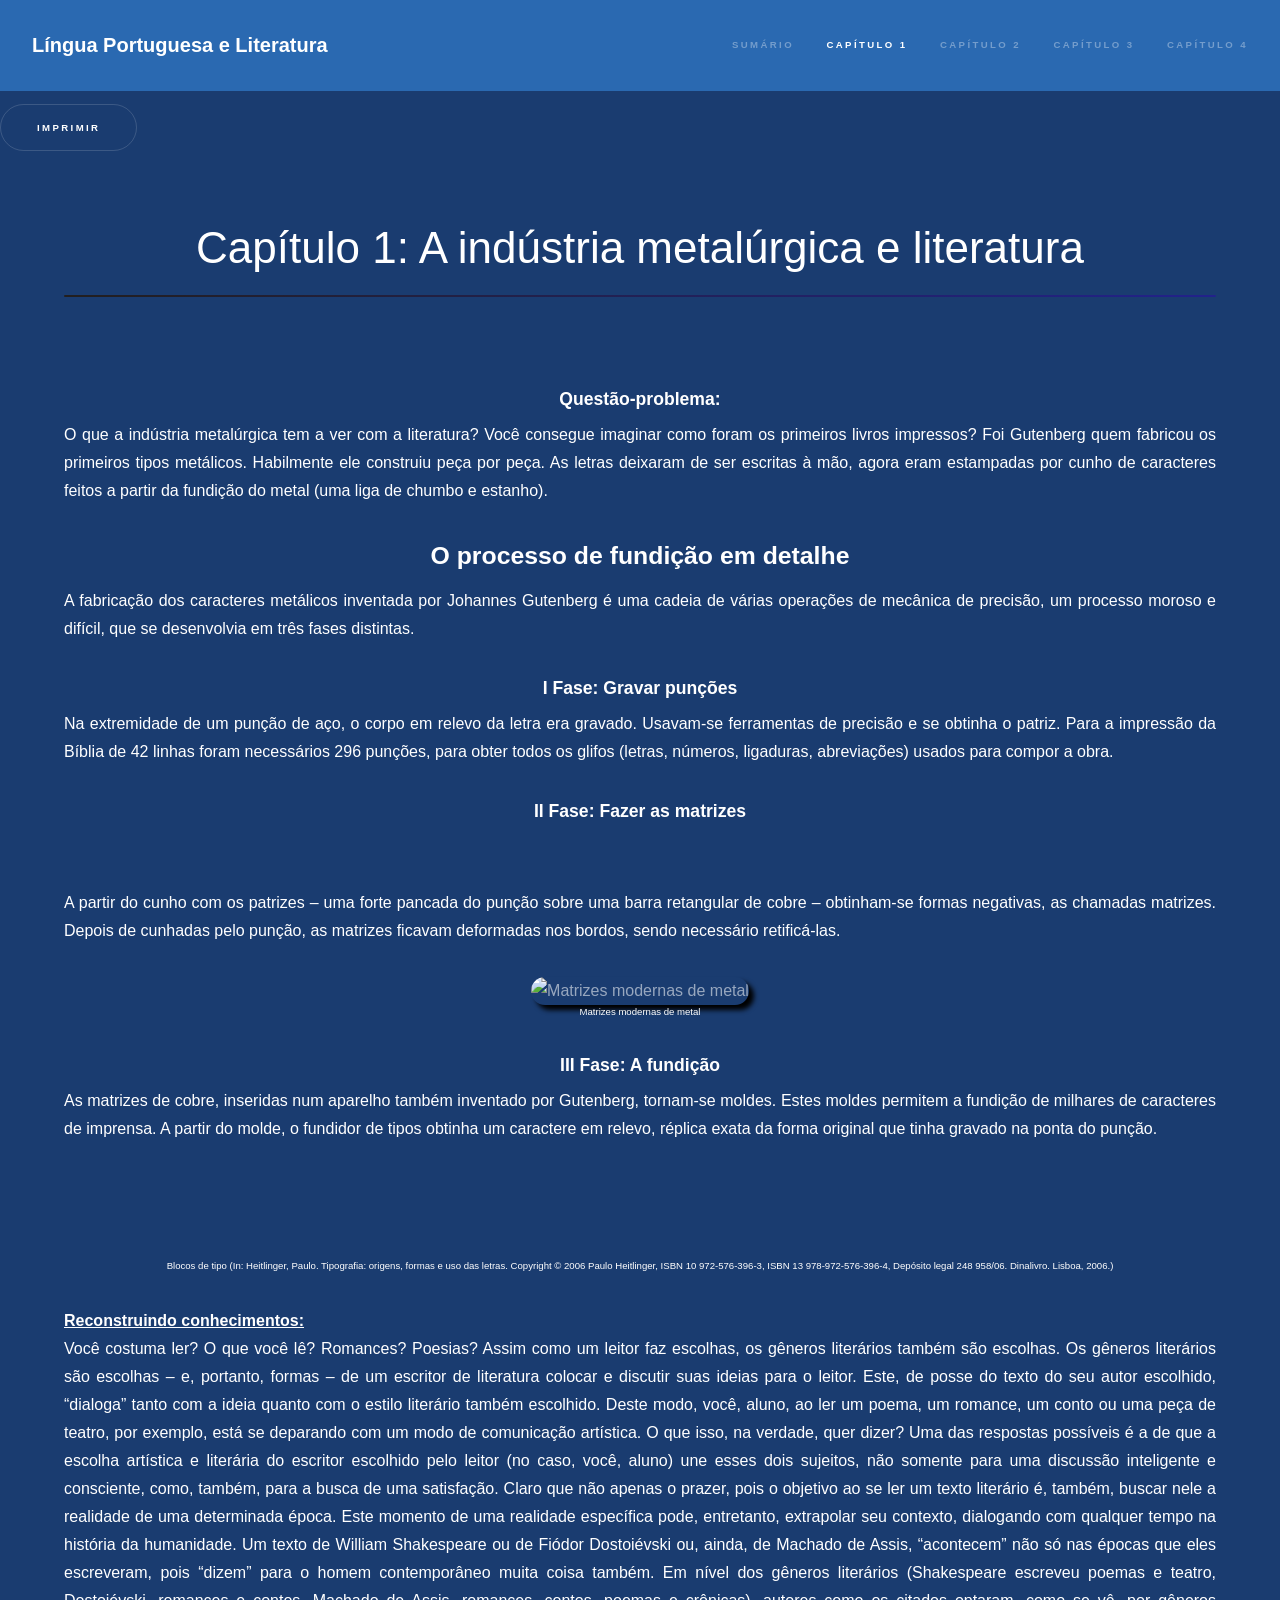
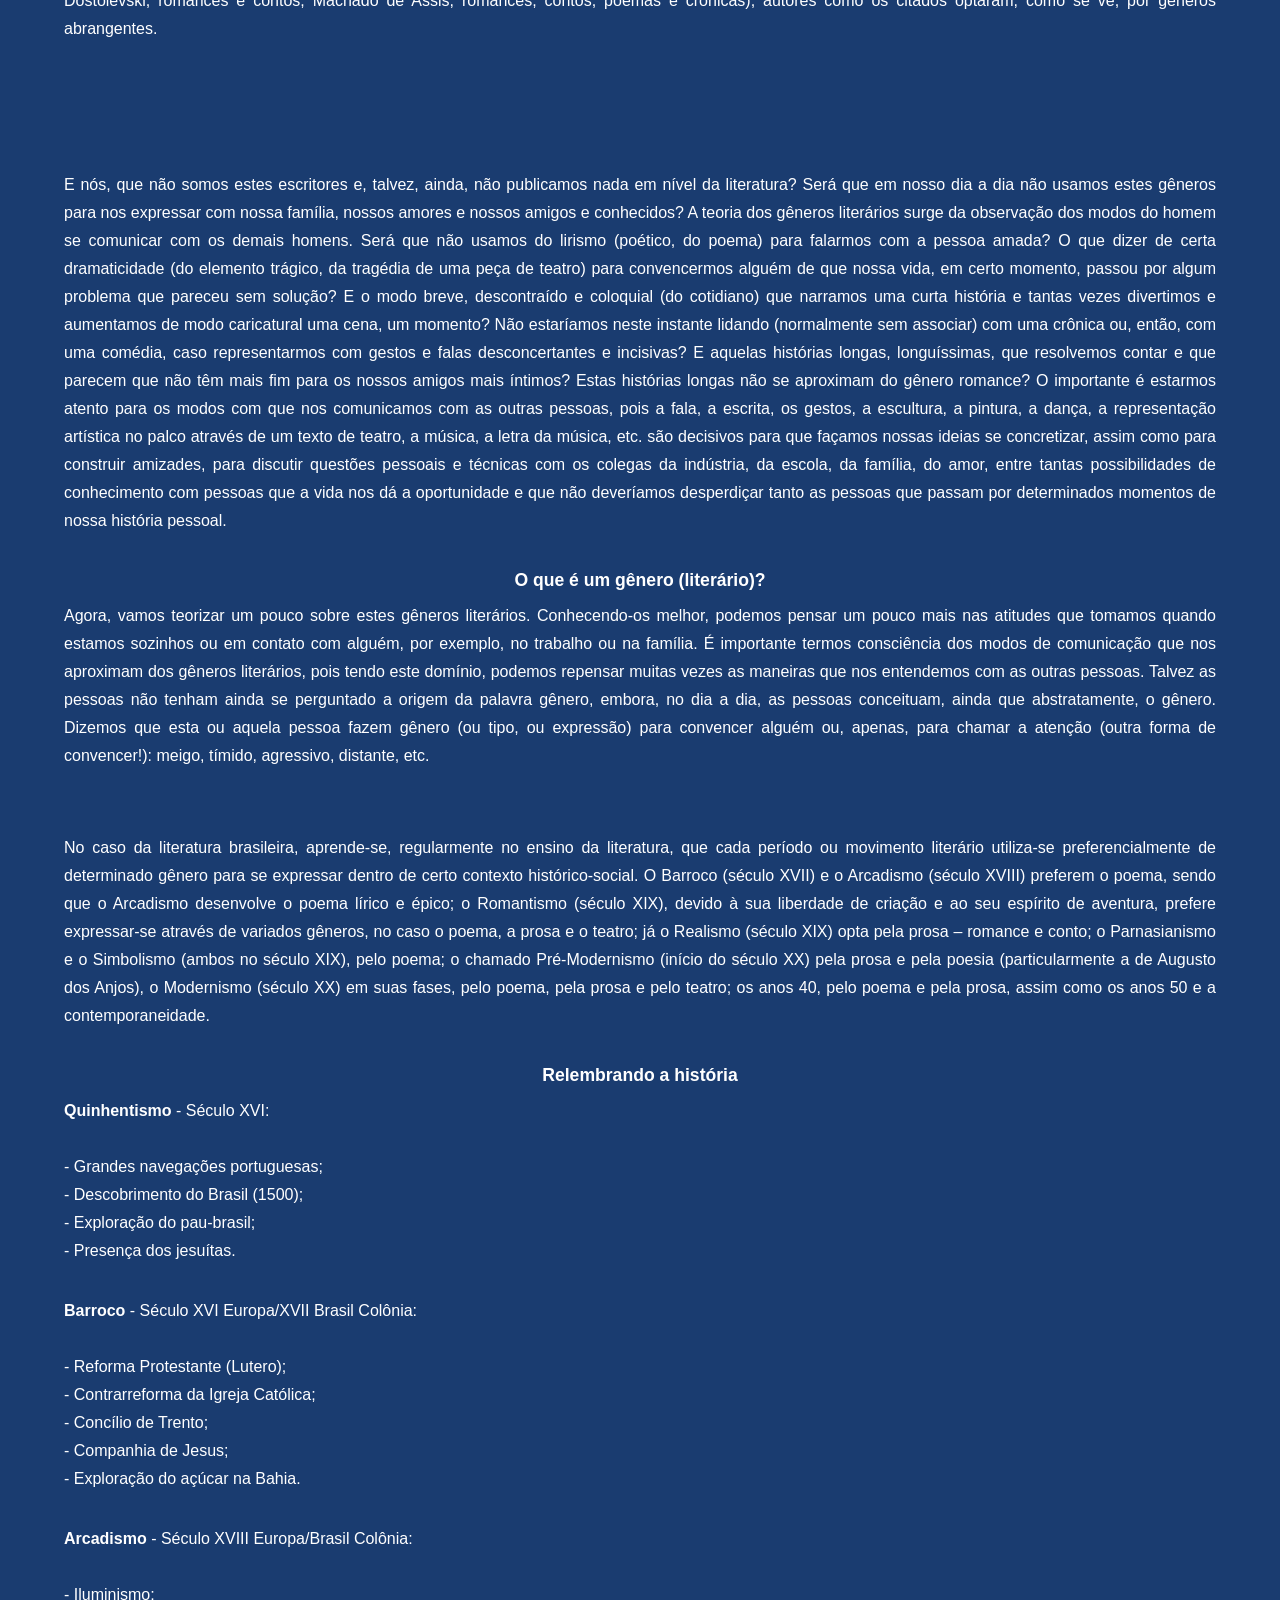
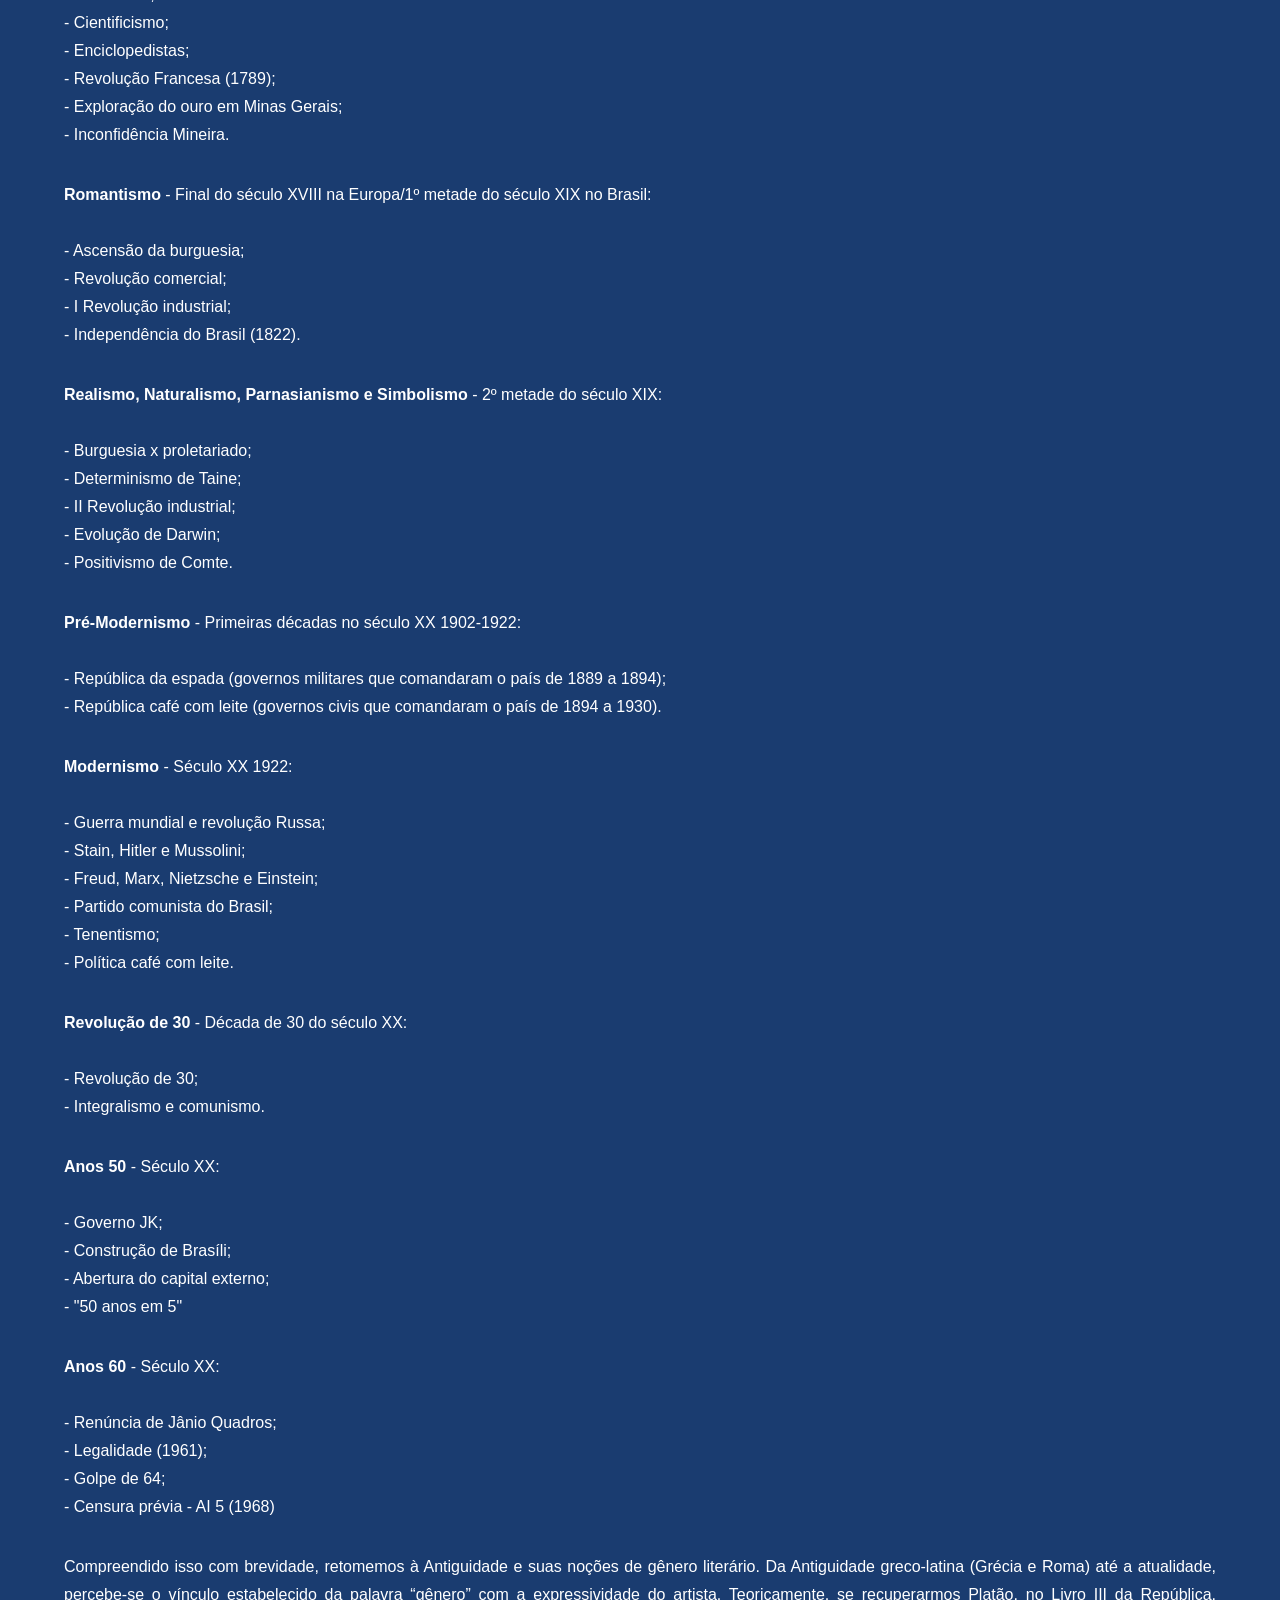
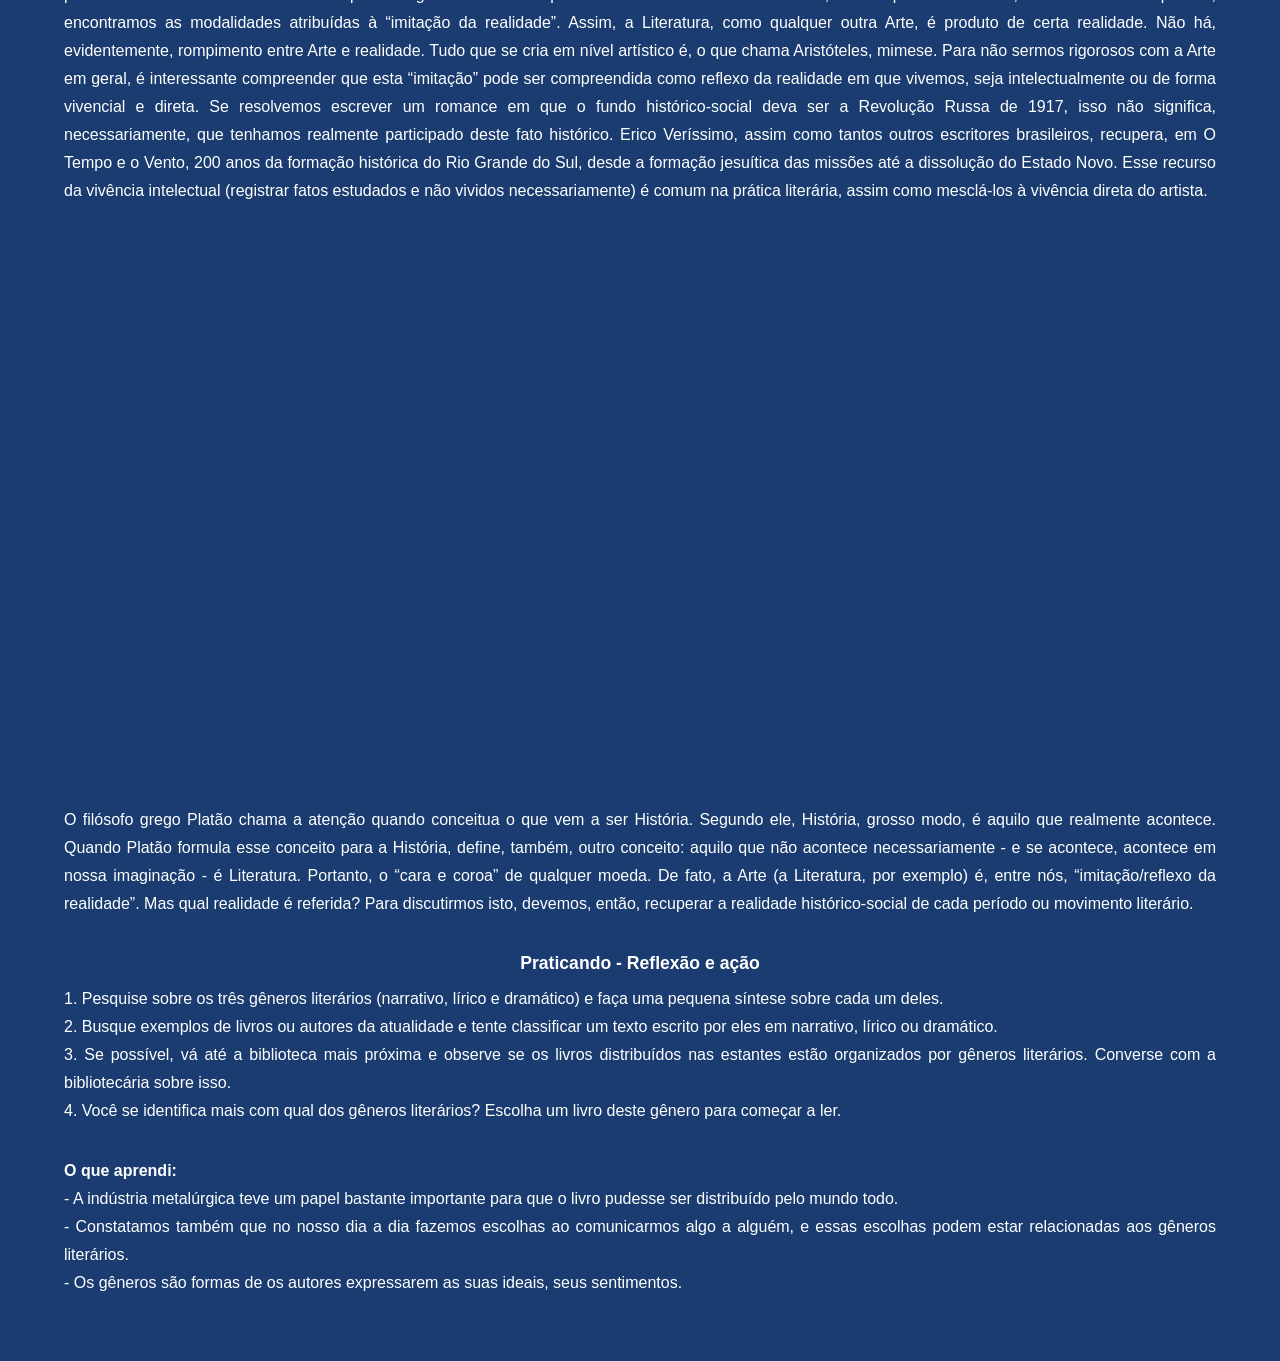
==== commit fac00689: "." ====
--- a/capitulo1.html
+++ b/capitulo1.html
@@ -16,7 +16,7 @@
 
 	<!-- Header -->
 	<header id="header">
-		<a href="index.html" class="title">Lígua Portuguesa e Literatura</a>
+		<a href="index.html" class="title">Língua Portuguesa e Literatura</a>
 		<nav>
 			<ul>
 				<li><a href="index.html">Sumário</a></li>
@@ -34,7 +34,7 @@
 		<!-- Main -->
 		<section id="main" class="wrapper">
 			<div class="inner">
-				<h1 class="major">CAPÍTULO 1 – A INDÚSTRIA METALÚRGICA E A LITERATURA</h1>
+				<h1 class="major">Capítulo 1: A indústria metalúrgica e literatura</h1>
 				<span class="image fit"><img src="images/pic04.jpg" alt="" /></span>
 				
 
@@ -97,7 +97,7 @@
 				<br>
 
 
-				<p><strong><u>(RE)CONSTRUINDO CONHECIMENTOS...</u></strong><br>Você costuma ler? O que você lê? Romances? Poesias? Assim como um leitor faz 
+				<p><strong><u>Reconstruindo conhecimentos:</u></strong><br>Você costuma ler? O que você lê? Romances? Poesias? Assim como um leitor faz 
 					escolhas, os gêneros literários também são escolhas. Os gêneros literários são escolhas – e, portanto, formas – de um escritor 
 					de literatura colocar e discutir suas ideias para o leitor. Este, de posse do texto do seu autor escolhido, “dialoga” tanto com 
 					a ideia quanto com o estilo literário também escolhido. Deste modo, você, aluno, ao ler um poema, um romance, um conto ou uma 
@@ -268,7 +268,7 @@
 				devemos, então, recuperar a realidade histórico-social de cada período ou movimento literário. 
 			</p>
 
-			<h3><strong>PRATICANDO... – REFLEXÃO E AÇÃO </strong></h3>
+			<h3><strong>Praticando - Reflexão e ação</strong></h3>
 
 			<p>
 				1.	Pesquise sobre os três gêneros literários (narrativo, lírico e dramático) e faça uma pequena síntese sobre cada um deles. <br>
@@ -279,7 +279,7 @@
 			</p>
 
 			<p>
-				<b>O QUE APRENDI </b> <br>
+				<b>O que aprendi:</b> <br>
 				- A indústria metalúrgica teve um papel bastante importante para que o livro pudesse ser distribuído pelo mundo todo. <br>
 				- Constatamos também que no nosso dia a dia fazemos escolhas ao comunicarmos algo a alguém, e essas escolhas podem estar relacionadas aos gêneros literários. <br>
 				- Os gêneros são formas de os autores expressarem as suas ideais, seus sentimentos. <br>
